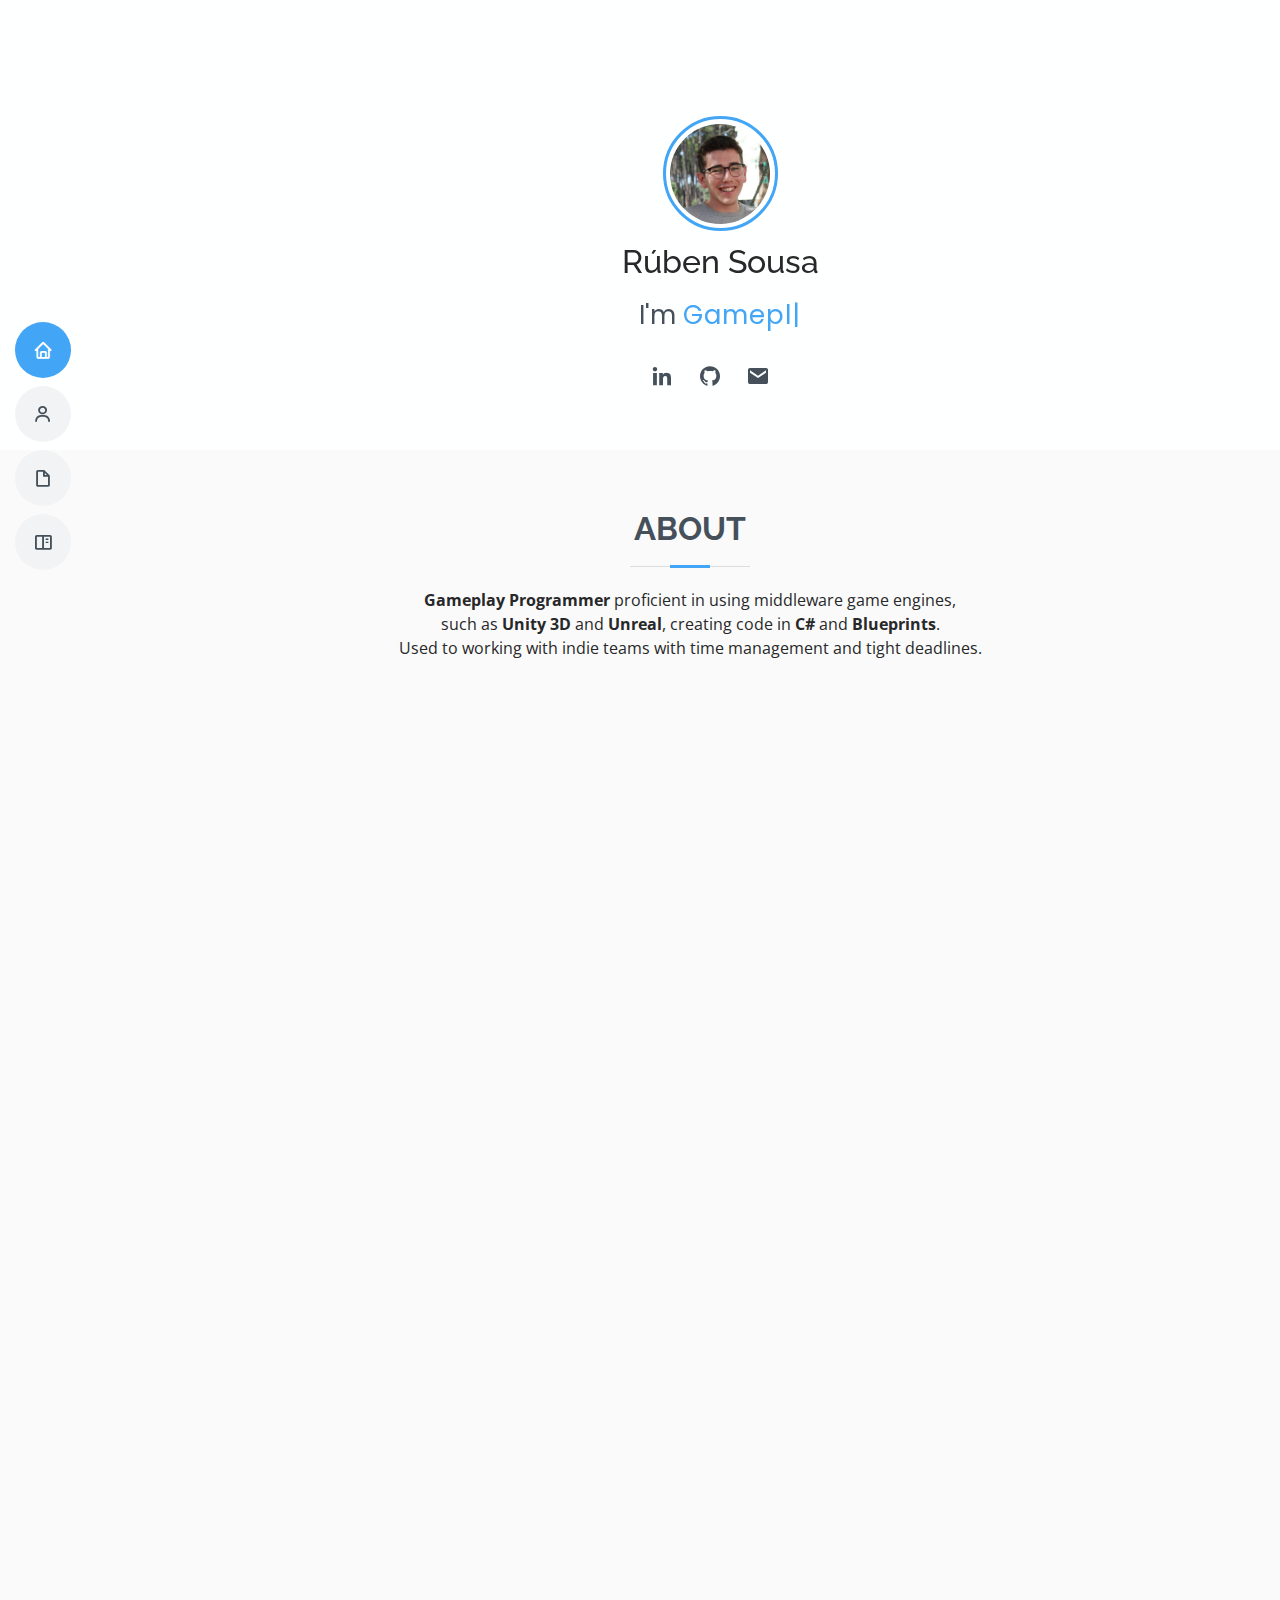
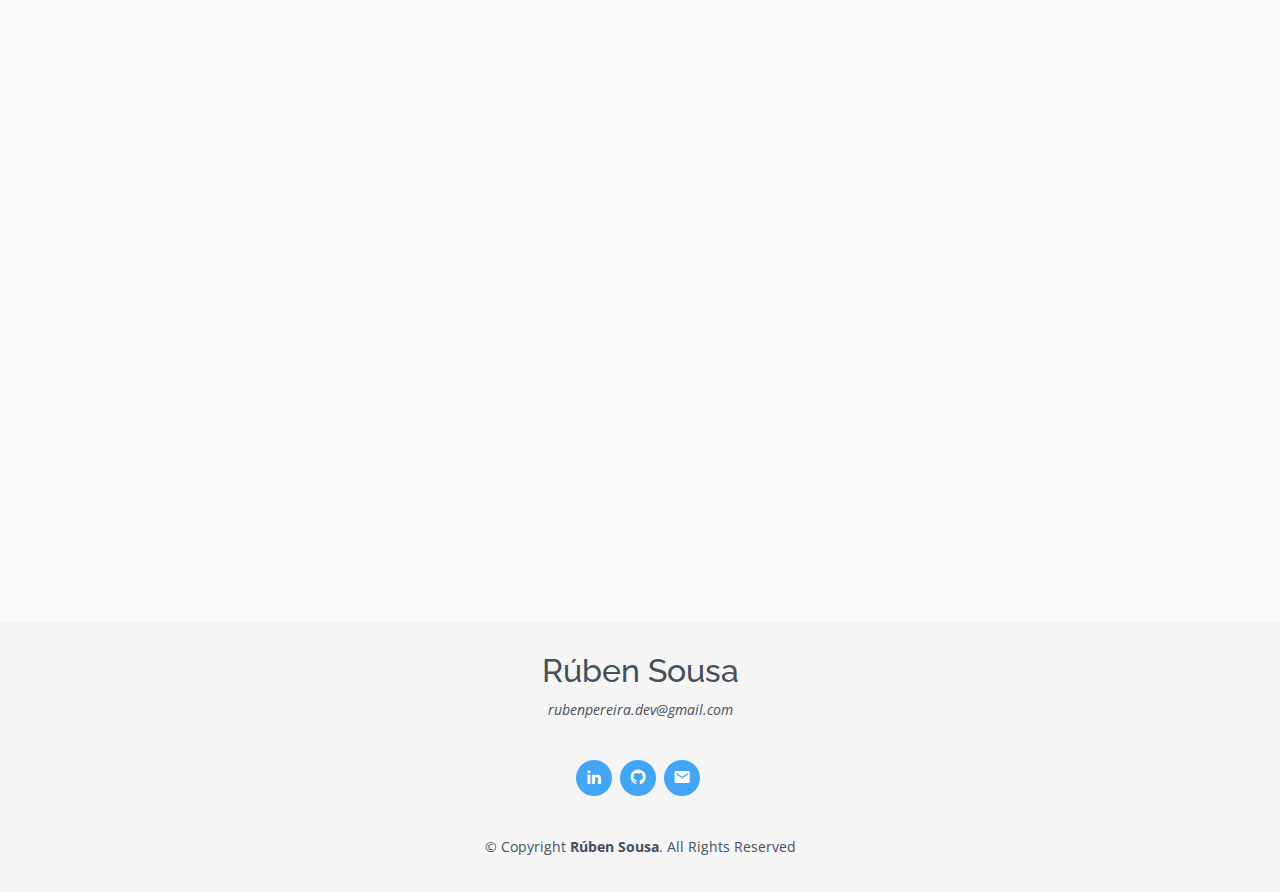
==== index.html @ 5eb26a64 "new website" ====
<!DOCTYPE html>
<html lang="en">

<head>
  <meta charset="utf-8">
  <meta content="width=device-width, initial-scale=1.0" name="viewport">

  <title>Rúben Sousa - Gameplay Developer</title>
  <meta content="" name="description">
  <meta content="" name="keywords">

  <!-- Favicons -->
        <link rel="shortcut icon" href="assets/img/favicon.png" type="image/x-icon">
  <link href="assets/img/apple-touch-icon.png" rel="apple-touch-icon">

  <!-- Google Fonts -->
  <link href="https://fonts.googleapis.com/css?family=Open+Sans:300,300i,400,400i,600,600i,700,700i|Raleway:300,300i,400,400i,500,500i,600,600i,700,700i|Poppins:300,300i,400,400i,500,500i,600,600i,700,700i" rel="stylesheet">

  <!-- Vendor CSS Files -->
  <link href="assets/vendor/aos/aos.css" rel="stylesheet">
  <link href="assets/vendor/bootstrap/css/bootstrap.min.css" rel="stylesheet">
  <link href="assets/vendor/bootstrap-icons/bootstrap-icons.css" rel="stylesheet">
  <link href="assets/vendor/boxicons/css/boxicons.min.css" rel="stylesheet">
  <link href="assets/vendor/glightbox/css/glightbox.min.css" rel="stylesheet">
  <link href="assets/vendor/swiper/swiper-bundle.min.css" rel="stylesheet">
  <link href=" https://cdnjs.cloudflare.com/ajax/libs/font-awesome/6.4.0/css/all.min.css" rel="stylesheet">

  <!-- Template Main CSS File -->
  <link href="assets/css/style.css" rel="stylesheet">
</head>

<body>

  <!-- ======= Mobile nav toggle button ======= -->
  <!-- <button type="button" class="mobile-nav-toggle d-xl-none"><i class="bi bi-list mobile-nav-toggle"></i></button> -->
  <i class="bi bi-list mobile-nav-toggle d-lg-none"></i>
  <!-- ======= Header ======= -->
  <header id="header" class="d-flex flex-column justify-content-center">
    <nav id="navbar" class="navbar nav-menu">
      <ul>
        <li><a href="#hero" class="nav-link scrollto active"><i class="bx bx-home"></i> <span>Home</span></a></li>
        <li><a href="#about" class="nav-link scrollto"><i class="bx bx-user"></i> <span>About</span></a></li>
        <li><a href="#resume" class="nav-link scrollto"><i class="bx bx-file-blank"></i> <span>Resume</span></a></li>
        <li><a href="#portfolio" class="nav-link scrollto"><i class="bx bx-book-content"></i><span>Portfolio</span></a></li>
      </ul>
    </nav><!-- .nav-menu -->

  </header><!-- End Header -->

  <!-- ======= Hero Section ======= flex-column  d-flex justify-content-center-->
  <section id="hero" class="d-flex justify-content-center">
    <div class="container" data-aos="zoom-in" data-aos-delay="100">
      <div class="profile ">
        <div class="profile__container">
          <div class="profile__data">
            <div class="profile__border">
              <div class="profile__perfil">
                <img src="assets/img/profile-img.png" alt="profile photo">
              </div>
            </div>
          </div>
        </div>
      </div>
      <div class="text-center">
        <h2>Rúben Sousa</h1>
        <p>I'm <span class="typed" data-typed-items="Gameplay Developer, Web Developer"></span></p>
        <div class="social-links">
          <a href="https://linkedin.com/in/ruben-sousa-dev" target="_blank" class="linkedin"><i class="bx bxl-linkedin"></i></a>
          <a href="https://github.com/rubensousa-dev" target="_blank" class="github"><i class="bx bxl-github"></i></a>
          <a href="mailto:rubenpereira.dev@gmail.com" target="_blank" class="mail"><i class="bx bxs-envelope"></i></a>
        </div>
      </div>   
    </div>
  </section>
  
  <!-- End Hero -->

<!--=============== HEADER ===============-->
  <main id="main">
    <!-- ======= About Section ======= -->
    <section id="about" class="about">
      <div class="container" data-aos="fade-up">
        <div class="section-title">
          <h2>About</h2>
          <p> <b>Gameplay Programmer</b> proficient in using middleware game engines,
           <br> such as <b>Unity 3D</b> and <b>Unreal</b>, creating code in <b>C#</b> and <b>Blueprints</b>.
         <br> Used to working with indie teams with time management and tight deadlines.</p>
        </div>
      </div>
    </section><!-- End About Section -->
    <!-- ======= Skills Section ======= -->
    <section id="skills" class="skills section-bg">
      <div class="container" data-aos="fade-up">
        <div class="row skills-content">
          <div class="section-title">
            <h2>Skills</h2>
          </div>
          <div class="col-lg-6">
            <h3 class="resume-title mb-3"> Game Development</h3>
            <div class="progress ">
              <div class=" d-flex text-center">
                <i class='bx bx-check-circle circleMark'> </i>
                <p class="skill">Unreal Engine</span>
              </div>
            </div>

            <div class="progress">
              <div class=" d-flex text-center">
                <i class='bx bx-check-circle circleMark'> </i>
                <span class="skill">C++</span>
              </div>
            </div>  

            <div class="progress">  
               <div class=" d-flex text-center">
                <i class='bx bx-check-circle circleMark'> </i>
                <span class="skill">Blueprints</span>
              </div>
            </div>  
         
            <div class="progress">
              <div class=" d-flex text-center">
                <i class='bx bx-check-circle circleMark'> </i>
                <span class="skill">Unity</span>
              </div>
            </div>
            <div class="progress">
              <div class=" d-flex text-center">
                <i class='bx bx-check-circle circleMark'> </i>
                <span class="skill">C#</span>
              </div>
            </div>
            <div class="progress">
              <div class=" d-flex text-center">
                <i class='bx bx-check-circle circleMark'> </i>
                <span class="skill">Photon Quantum</span>
              </div>
            </div>
          </div>
    
          <div class="col-lg-6">
            <h3 class="resume-title mt-2 mb-3"> Web Development</h3>

            <div class="progress">
              <div class=" d-flex text-center">
                <i class='bx bx-check-circle circleMark'> </i>
                <span class="skill">HTML 5</span>
              </div>
            </div>

            <div class="progress">
              <div class=" d-flex text-center">
                <i class='bx bx-check-circle circleMark'></i>
                <span class="skill">CSS 5</span>
              </div>
            </div>

            <div class="progress">
              <div class=" d-flex text-center">
                <i class='bx bx-check-circle circleMark'> </i>
                <span class="skill">Bootstrap</span>
              </div>
            </div>

            <div class="progress">
              <div class=" d-flex text-center">
                <i class='bx bx-check-circle circleMark'></i>
                <span class="skill">JavaScript</span>
              </div>
            </div>
          </div>
        </div>
      </div>
    </section>
    <!-- End Skills Section -->

    <!-- ======= Resume Section ======= -->
    <section id="resume" class="resume">
      <div class="container" data-aos="fade-up">
      <div class="section-title">
          <h2>Resume</h2>
      </div>
      <div class="row">
          <div class="col-lg-6">
              <h3 class="resume-title">Skills & Abilities</h3>
              <div class="resume-item pb-0">
                  <ul>
                      <li><em>Profecient using <b>C#</b> and <b>OOP</b> languages.</em></li>
                      <li><em>Comfortable working independently and in team setting.</em></li>
                      <li><em>Good communication skills.</em></li>
                      <li><em>2+ Years of experience working with video games.</em></li>
                  </ul>
              </div>
              <h3 class="resume-title">Experience</h3>
              <!-- ======= Redcatpig ======= -->
              <div class="resume-item">
                  <h4>Gameplay Developer Intern, Redcatpig Studio.</h4>
                  <h5>February 2023 - June 2023</h5>
                  <ul>
                      <li>Developed and contributed to <b>KEO</b>, a <b>multiplayer vehicle combat game</b>, focusing on Gameplay, UI programming and various complex systems.</li>
                      <li>Practical expertise in <b>ECS Quantum Engine & scripting API</b>, using <b> unsafe C# environments</b>, adept problem solver in diverse programming environments.</li>
                      <li>Recommended and consulted with clients on the most appropriate graphic design</li>
                      <li>Created 4+ design presentations and proposals a month for clients and account managers</li>
                  </ul>
              </div>
              <!-- ======= Butter Games ======= -->
              <div class="resume-item">
                  <h4>Gameplay Programmer, Butter Games Studios.</h4>
                  <h5>February 2021 - March 2023</h5>
                  <ul>
                      <li>Implementing diverse game mechanics, animations, and UI elements.</li>
                      <li>Developing character control systems to ensure smooth and responsive player interactions.</li>
                      <li>Participating in design discussions and offering valuable insights to enhance the overall player experience.</li>
                      <li>Providing support and assistance to fellow team members, fostering a collaborative and productive work environment.</li>
                  </ul>
              </div>
              <!-- ======= Auto M Caldas ======= -->
              <div class="resume-item">
                  <h4>Content Management, AutoMCaldas.</h4>
                  <h5>January 2018 - August 2020</h5>
                  <ul>
                      <li>Captured high-quality photographs of automotive subjects</li>
                      <li>Assumed responsibility for website maintenance and updates.</li>
                      <li>Managed and maintained advertisements.</li>
                      <li>Provided graphic design services for various projects.</li>
                  </ul>
              </div>
              <!-- ======= BitCliq ======= -->
              <div class="resume-item">
                  <h4>Front-End Developer & Web Designer Intern, BITCLIQ.</h4>
                  <h5>February 2023 - June 2023</h5>
                  <ul>
                      <li>Implemented front-end solutions using HTML, CSS, and JavaScript.</li>
                      <li>Created responsive and interactive web applications.</li>
                      <li>Ensured seamless navigation and optimal user experience.</li>
                      <li>Designed custom icons, enhancing visual elements of projects.</li>
                      <li>Created eye-catching flyers and mupis for effective marketing campaigns.</li>
                  </ul>
              </div>
          </div>
          <!--------------School------------------>
          <div class="col-lg-6">
              <h3 class="resume-title mt-3">Education</h3>
              <div class="resume-item">
                  <h4>Bachelor's degree in Games and Multimedia</h4>
                  <h5>2020 - 2023</h5>
                  <p><em>ESTG - Instituto Politécnico de Leiria - Leiria Portugal </em></p>
              </div>
              <div class="resume-item">
                  <h4>Tesp Design for Digital Media </h4>
                  <h5>2018 - 2020</h5>
                  <p><em>ESAD - Instituto Politécnico de Leiria - Leiria Portugal</em></p>
              </div>

           <!--------------Other Accomplishments------------------>
              <h3 class="resume-title mt-3">Other Accomplishments</h3>
              <div class="resume-item">
                <ul>
                  
                  <li class="mb-1">PlayStation&#174; Awards 2022 Winner- Best Art</li>
                  <li class="mb-1">PlayStation&#174; Awards 2022 Winner- Best Kids Game</li>
                  <li class="mb-1">2022 PlayStation&#174; Talents Award Finalist.</li>
                  <li class="mb-1">More than 15 articles written for the video games I have developed.</li>
                  <li class="mb-1">Featured on Itch.io’s and Indie DB’s front page.</li>
                  <li class="mb-1">Ambassador of the Voodoo Academy program.</li>
                  <li class="mb-1">Best school project developed in Arduino consisting in a vending machine adapted for people with visual impairment.</li>
              </ul>
              </div>
          </div>

          <!-- Afinar o botão -->
          <div class="col-12 d-flex justify-content-center align-items-center mt-5">
              <button type="button" class="btn btn-primary">
                <a download="" href="assets/pdf/RubenSousaCV.pdf"> 
                  <span class="text-white">Download CV</span>
                  <i class='bx bxs-download text-white'></i>
                </a>
              </button>
           </div>
      </div>
  </section><!-- End Resume Section -->

    <!-- ======= Portfolio Section ======= -->
    <section id="portfolio" class="portfolio section-bg">
      <div class="container" data-aos="fade-up">

        <div class="section-title">
          <h2>Portfolio</h2>
        </div>

        <div class="row">
          <div class="col-lg-12 d-flex justify-content-center" data-aos="fade-up" data-aos-delay="100">
            <ul id="portfolio-flters">
              <li data-filter="*" class="filter-active">All</li>
              <li data-filter=".filter-unreal">Unreal Engine</li>
              <li data-filter=".filter-unity">Unity</li>
              <li data-filter=".filter-quantum">Quantum</li>
              <li data-filter=".filter-godot">Godot</li>
            </ul>
          </div>
        </div>

        <div class="row portfolio-container" data-aos="fade-up" data-aos-delay="200">
          <!--Redcatpig-->
          <div class="col-lg-4 col-md-6 portfolio-item filter-unity filter-quantum">
            <div class="portfolio-wrap">
              <img src="assets/img/portfolio/KEO/KEO.jpg" class="img-fluid" alt="">
              <div class="portfolio-info">
                <h4>KEO</h4>
                <p>Redcatpig</p>
                <div class="portfolio-links">
                  <a href="https://store.steampowered.com/app/1424910/KEO/" target="_blank" title="KEO"><i class='bx bxl-steam'></i></a>
                  <a href="portfolio-details-KEO.html" class="portfolio-details-lightbox" data-glightbox="type: external" title="Portfolio Details KEO"><i class="bx bx-link"></i></a>
                </div>
              </div>
            </div>
          </div>
          <!--Receitas da Avo-->
          <div class="col-lg-4 col-md-6 portfolio-item filter-unreal">
            <div class="portfolio-wrap">
              <img src="assets/img/portfolio/GrandmasRecipes/Thumbnail.png" class="img-fluid" alt="">
              <div class="portfolio-info">
                <h4>Grandma´s Recipes</h4>
                <p>Butter Games Studios</p>
                <div class="portfolio-links">
                  <a href="https://butter-games-studio.itch.io/grandmas-recipe" target="_blank" title="GrandmasRecipes"><i class="fa-brands fa-itch-io"></i></i></a>
                  <a href="portfolio-details-Receitas.html" class="portfolio-details-lightbox" data-glightbox="type: external" title="Portfolio Details"><i class="bx bx-link"></i></a>
                </div>
              </div>
            </div>
          </div>

          <!-- c++ portal-->
          <div class="col-lg-4 col-md-6 portfolio-item filter-unreal">
            <div class="portfolio-wrap">
              <img src="assets/img/portfolio/Portal/Thumbnail.png" class="img-fluid" alt="">
              <div class="portfolio-info">
                <h4>Portal 2 - Portals</h4>
                <div class="portfolio-links">
                  <a href="https://github.com/rubensousa-dev/Portal-Mechanic" target="_blank" title="Portal"><i class='bx bxl-github'></i></a>
                  <a href="portfolio-details-Portal.html" class="portfolio-details-lightbox" data-glightbox="type: external" title="Portfolio Details Portal"><i class="bx bx-link"></i></a>
                </div>
              </div>
            </div>
          </div>
          
          <!--Mars Blitz-->
          <div class="col-lg-4 col-md-6 portfolio-item filter-unity">
            <div class="portfolio-wrap">
              <img src="assets/img/portfolio/MarsBlitz/Thumbnail.png" class="img-fluid " alt="">
              <div class="portfolio-info">
                <h4>Mars Blitz</h4>
                <p>Butter Games Studios</p>
                <div class="portfolio-links">
                  <a href="https://butter-games-studio.itch.io/mars-blitz" target="_blank" title="MarsBlitz"><i class="fa-brands fa-itch-io"></i></a>
                  <a href="https://github.com/rubensousa-dev/MarsBlitz" target="_blank" title="MarsBlitz"><i class='bx bxl-github'></i></a>
                  <a href="portfolio-details-Mars.html" class="portfolio-details-lightbox" data-glightbox="type: external" title="Portfolio Details Mars"><i class="bx bx-link"></i></a>
                </div>
              </div>
            </div>
          </div>
          
          <!--Rabbit-->
          <div class="col-lg-4 col-md-6 portfolio-item filter-godot">
            <div class="portfolio-wrap">
              <img src="assets/img/portfolio/TheAdventureOfArthur/Shooting.gif" class="img-fluid" alt="">
              <div class="portfolio-info">
                <h4>The Adventure of Artur</h4>
                <div class="portfolio-links">
                  <a href="https://github.com/rubensousa-dev/TheAdventureofArtur" target="_blank" title="Rabbit"><i class='bx bxl-github'></i></a>
                  <a href="portfolio-details-Godot.html" class="portfolio-details-lightbox" data-glightbox="type: external" title="Portfolio Details Rabbit"><i class="bx bx-link"></i></a>
                </div>
              </div>
            </div>
          </div>

        </div>

      </div>
    </section><!-- End Portfolio Section -->
  </main><!-- End #main -->

  <!-- ======= Footer ======= -->
  <footer id="footer">
    <div class="container">
      <h2>Rúben Sousa</h2>
      <p>rubenpereira.dev@gmail.com</p>
      <div class="social-links">
        <a href="https://linkedin.com/in/ruben-sousa-dev" target="_blank" class="linkedin"><i class="bx bxl-linkedin"></i></a>
        <a href="https://github.com/rubensousa-dev" target="_blank"  class="github"><i class="bx bxl-github"></i></a>
        <a href="mailto:rubenpereira.dev@gmail.com" target="_blank" class="mail"><i class="bx bxs-envelope"></i></a>
      </div>
      <div class="copyright">
        &copy; Copyright <strong><span>Rúben Sousa</span></strong>. All Rights Reserved
      </div>
    </div>
  </footer><!-- End Footer -->

  <div id="preloader"></div>
  <a href="#" class="back-to-top d-flex align-items-center justify-content-center"><i class="bi bi-arrow-up-short"></i></a>

  <!-- Vendor JS Files -->
  <script src="assets/vendor/purecounter/purecounter_vanilla.js"></script>
  <script src="assets/vendor/aos/aos.js"></script>
  <script src="assets/vendor/bootstrap/js/bootstrap.bundle.min.js"></script>
  <script src="assets/vendor/glightbox/js/glightbox.min.js"></script>
  <script src="assets/vendor/isotope-layout/isotope.pkgd.min.js"></script>
  <script src="assets/vendor/swiper/swiper-bundle.min.js"></script>
  <script src="assets/vendor/typed.js/typed.umd.js"></script>
  <script src="assets/vendor/waypoints/noframework.waypoints.js"></script>


  <!-- Template Main JS File -->
  <script src="assets/js/main.js"></script>

</body>

</html>
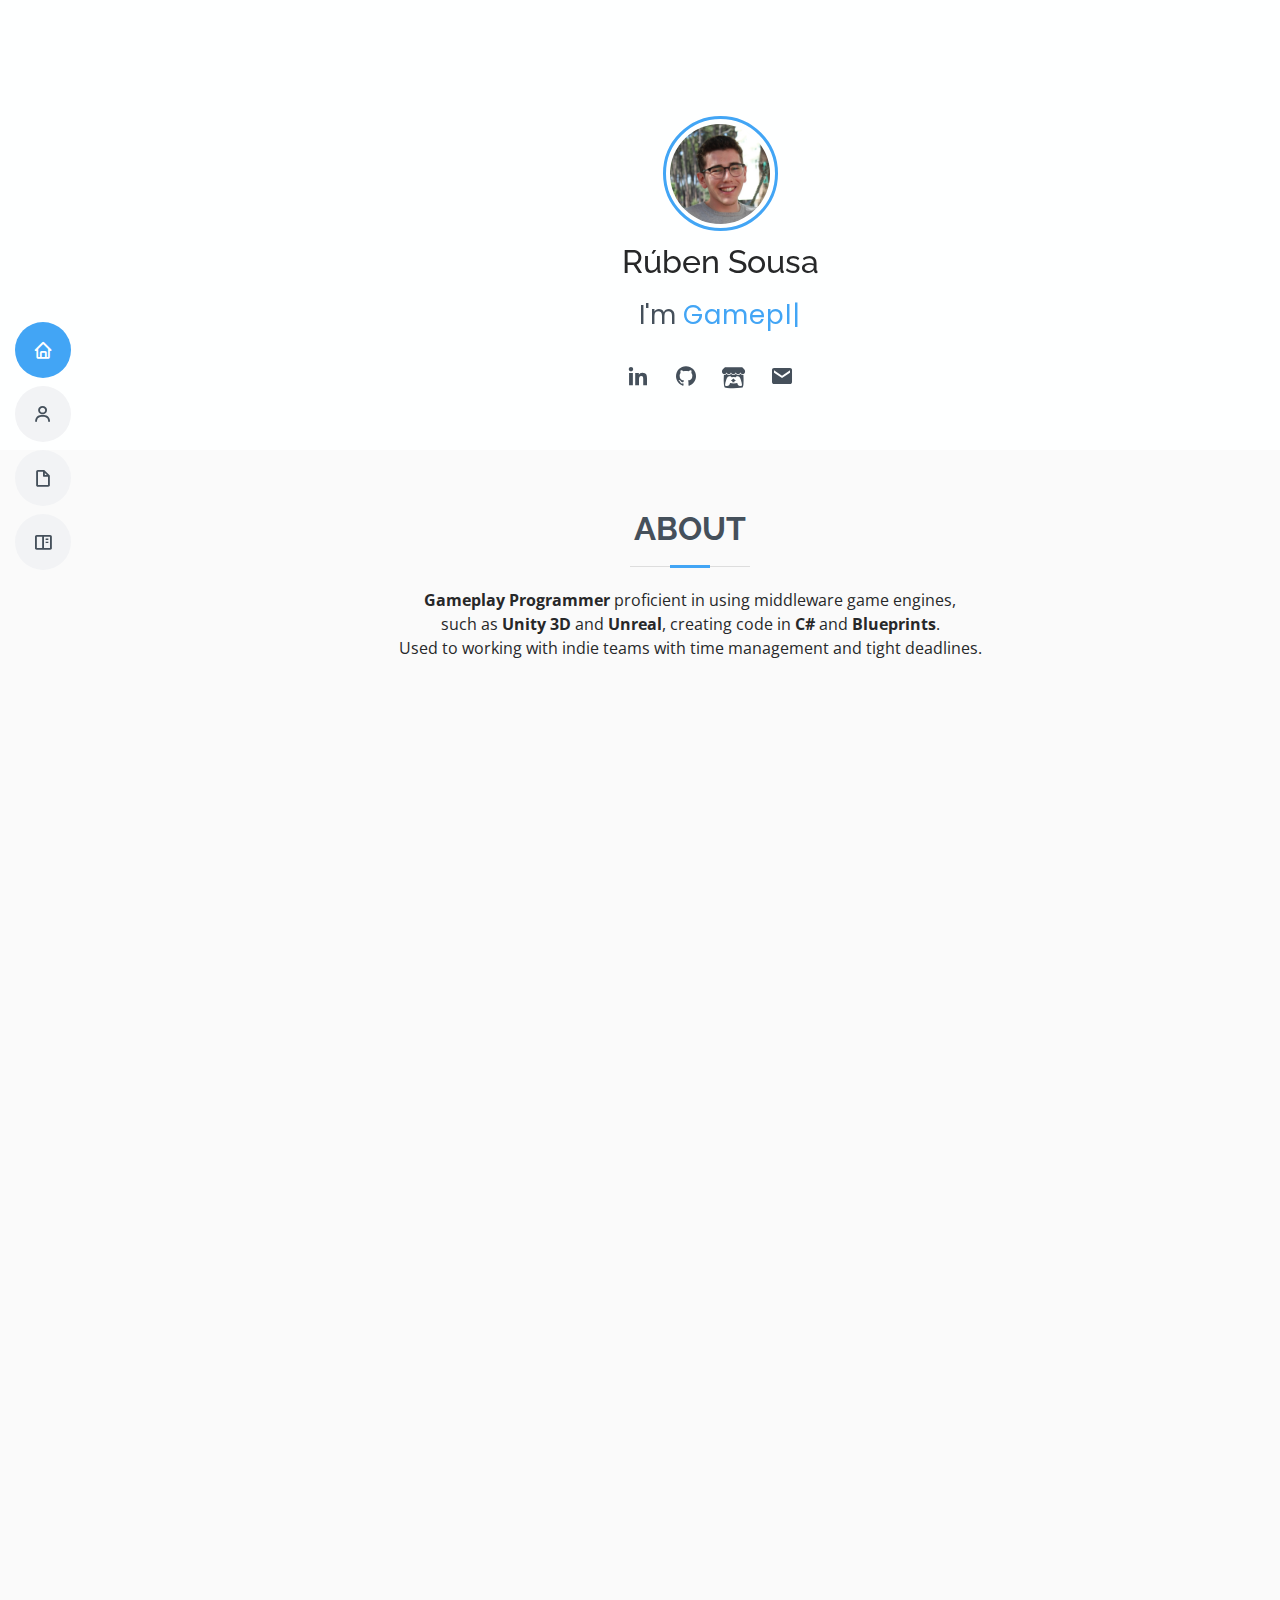
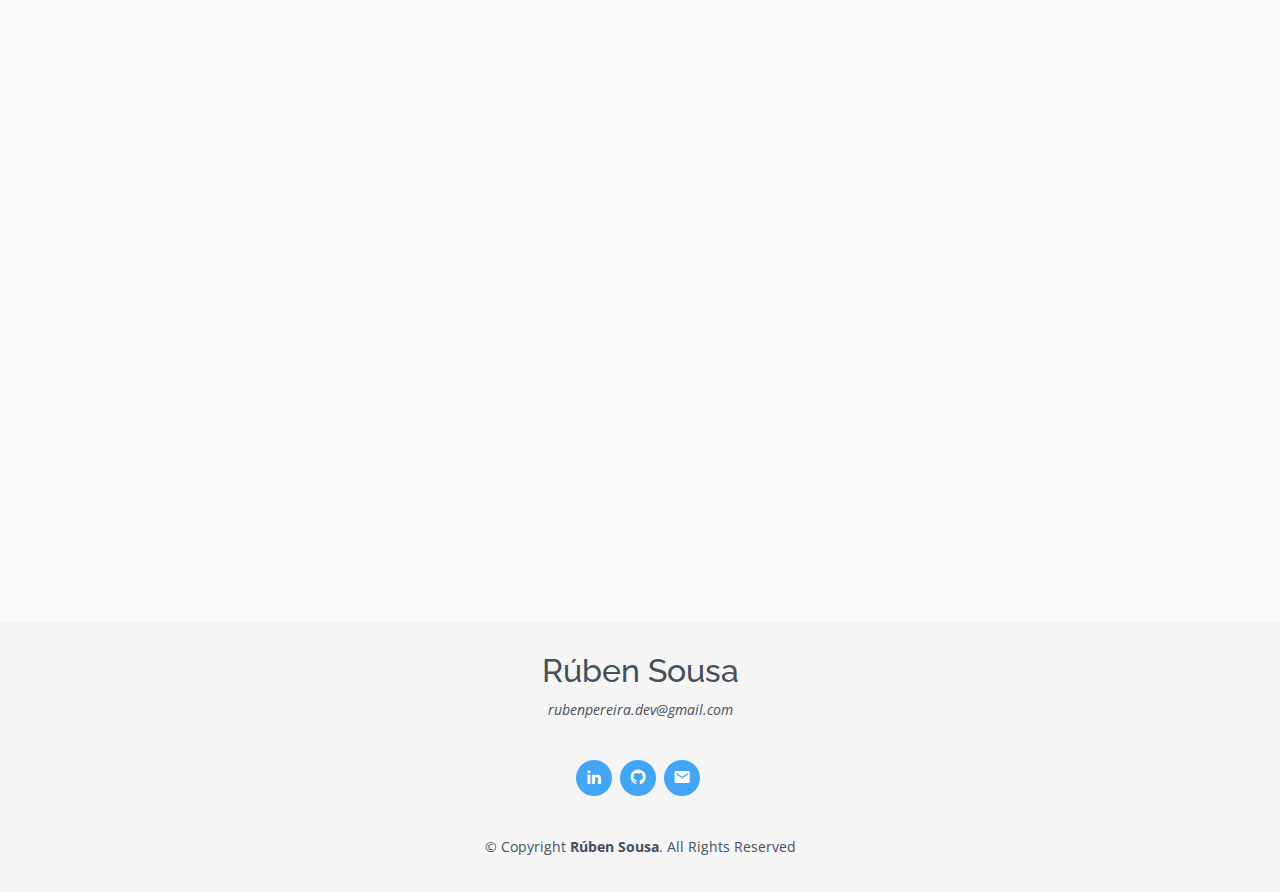
==== commit 8093fa8b: "bold text" ====
--- a/index.html
+++ b/index.html
@@ -8,6 +8,9 @@
   <title>Rúben Sousa - Gameplay Developer</title>
   <meta content="" name="description">
   <meta content="" name="keywords">
+  <meta http-equiv='cache-control' content='no-cache'> 
+  <meta http-equiv='expires' content='0'> 
+  <meta http-equiv='pragma' content='no-cache'>
 
   <!-- Favicons -->
         <link rel="shortcut icon" href="assets/img/favicon.png" type="image/x-icon">
@@ -67,6 +70,7 @@
         <div class="social-links">
           <a href="https://linkedin.com/in/ruben-sousa-dev" target="_blank" class="linkedin"><i class="bx bxl-linkedin"></i></a>
           <a href="https://github.com/rubensousa-dev" target="_blank" class="github"><i class="bx bxl-github"></i></a>
+          <a href="https://ruben-sousa.itch.io/" target="_blank" title="itchio"><i class="fa-brands fa-itch-io"></i></a>
           <a href="mailto:rubenpereira.dev@gmail.com" target="_blank" class="mail"><i class="bx bxs-envelope"></i></a>
         </div>
       </div>   
@@ -208,7 +212,7 @@
                   <h4>Gameplay Programmer, Butter Games Studios.</h4>
                   <h5>February 2021 - March 2023</h5>
                   <ul>
-                      <li>Implementing diverse game mechanics, animations, and UI elements.</li>
+                      <li>Implementing <b>diverse game mechanics, animations, and UI elements</b>.</li>
                       <li>Developing character control systems to ensure smooth and responsive player interactions.</li>
                       <li>Participating in design discussions and offering valuable insights to enhance the overall player experience.</li>
                       <li>Providing support and assistance to fellow team members, fostering a collaborative and productive work environment.</li>
@@ -257,9 +261,9 @@
               <div class="resume-item">
                 <ul>
                   
-                  <li class="mb-1">PlayStation&#174; Awards 2022 Winner- Best Art</li>
-                  <li class="mb-1">PlayStation&#174; Awards 2022 Winner- Best Kids Game</li>
-                  <li class="mb-1">2022 PlayStation&#174; Talents Award Finalist.</li>
+                  <li class="mb-1"><b>PlayStation&#174; Awards 2022 Winner- Best Art.</b></li>
+                  <li class="mb-1"><b>PlayStation&#174; Awards 2022 Winner- Best Kids Game.</b></li>
+                  <li class="mb-1"><b>2022 PlayStation&#174; Talents Award Finalist.</b></li>
                   <li class="mb-1">More than 15 articles written for the video games I have developed.</li>
                   <li class="mb-1">Featured on Itch.io’s and Indie DB’s front page.</li>
                   <li class="mb-1">Ambassador of the Voodoo Academy program.</li>
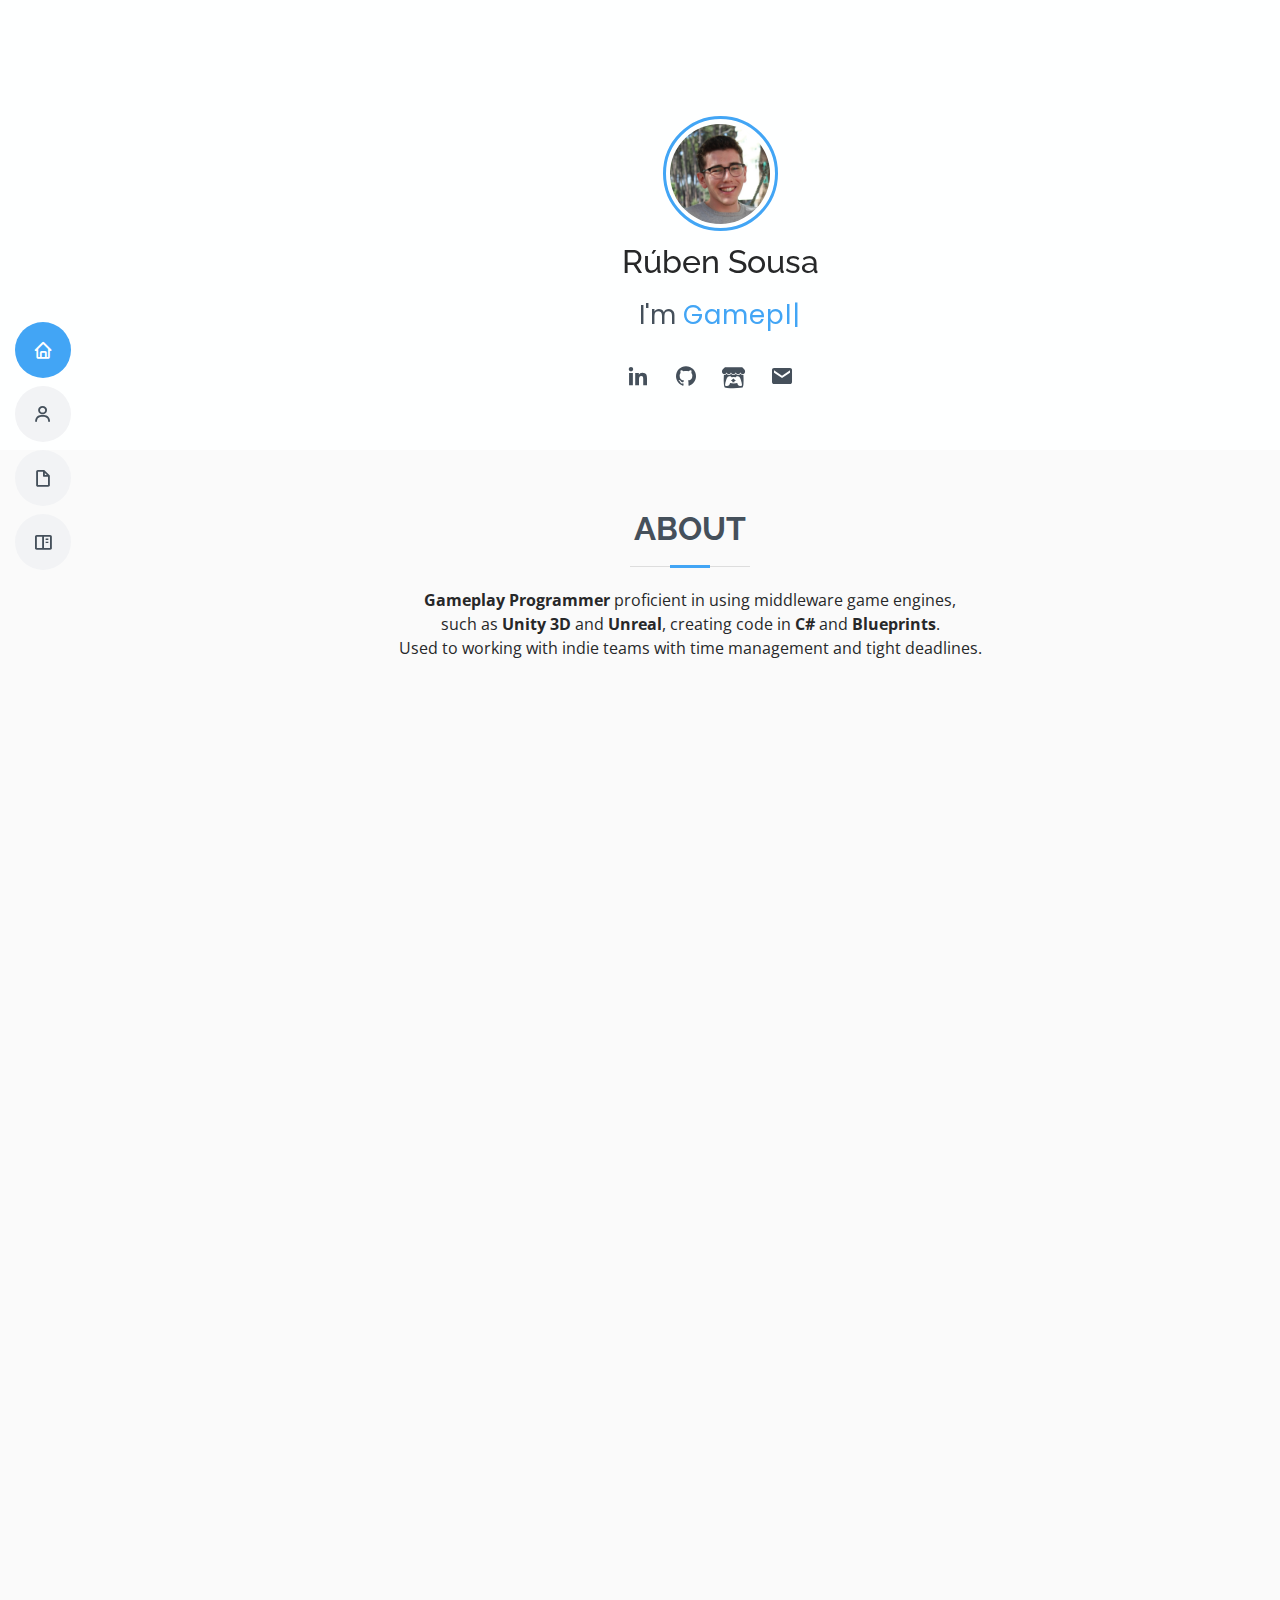
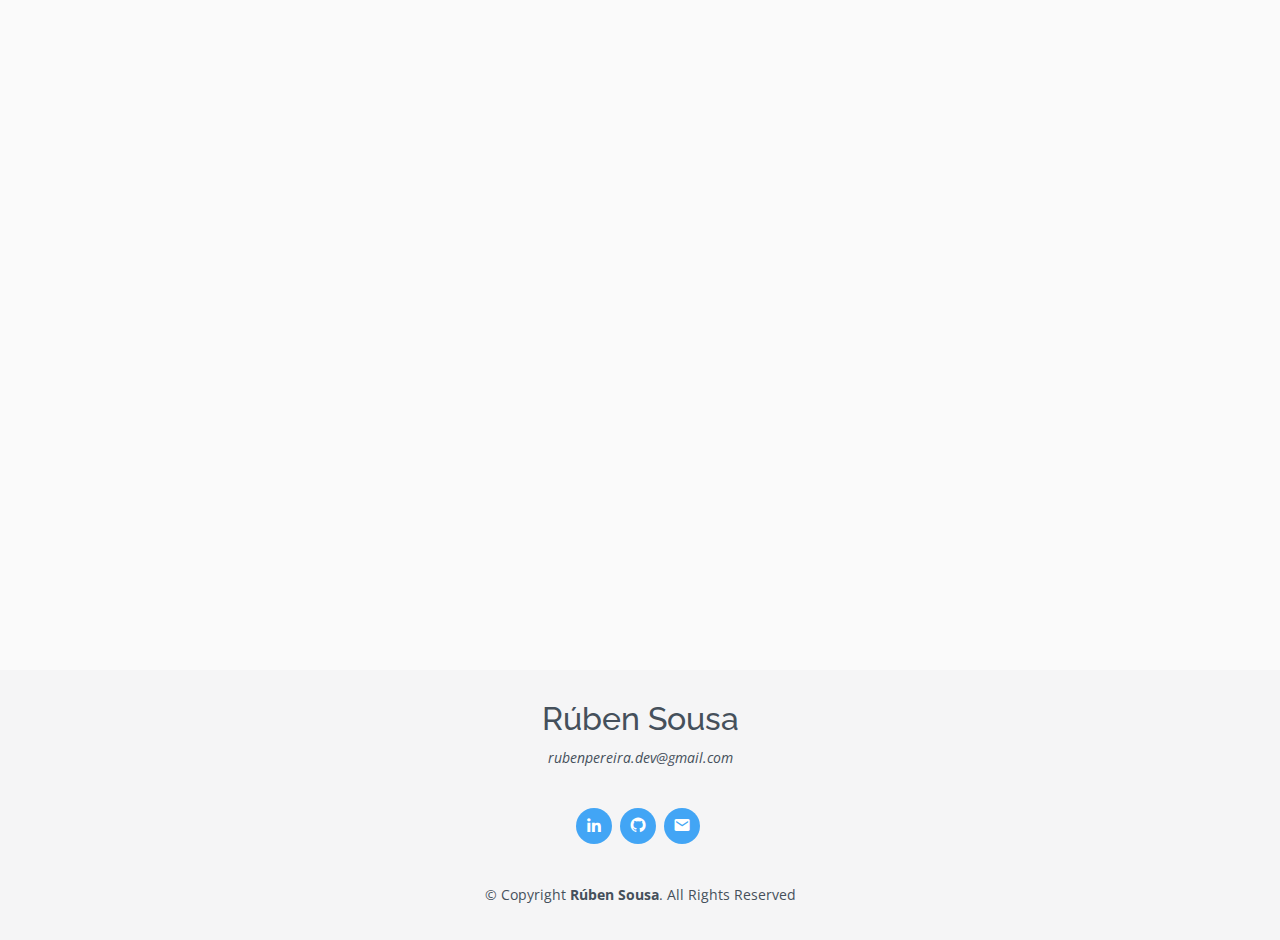
==== commit 64453e8d: "add more text" ====
--- a/index.html
+++ b/index.html
@@ -203,8 +203,8 @@
                   <ul>
                       <li>Developed and contributed to <b>KEO</b>, a <b>multiplayer vehicle combat game</b>, focusing on Gameplay, UI programming and various complex systems.</li>
                       <li>Practical expertise in <b>ECS Quantum Engine & scripting API</b>, using <b> unsafe C# environments</b>, adept problem solver in diverse programming environments.</li>
-                      <li>Recommended and consulted with clients on the most appropriate graphic design</li>
-                      <li>Created 4+ design presentations and proposals a month for clients and account managers</li>
+                      <li>Collaborated closely with a team of experienced programmers, artists, and game designers, actively participating in daily discussions.</li>
+                      <li>Supported the team in various tasks, including bug fixing, and playtesting, while gaining hands-on experience in different aspects of game development.</li>
                   </ul>
               </div>
               <!-- ======= Butter Games ======= -->
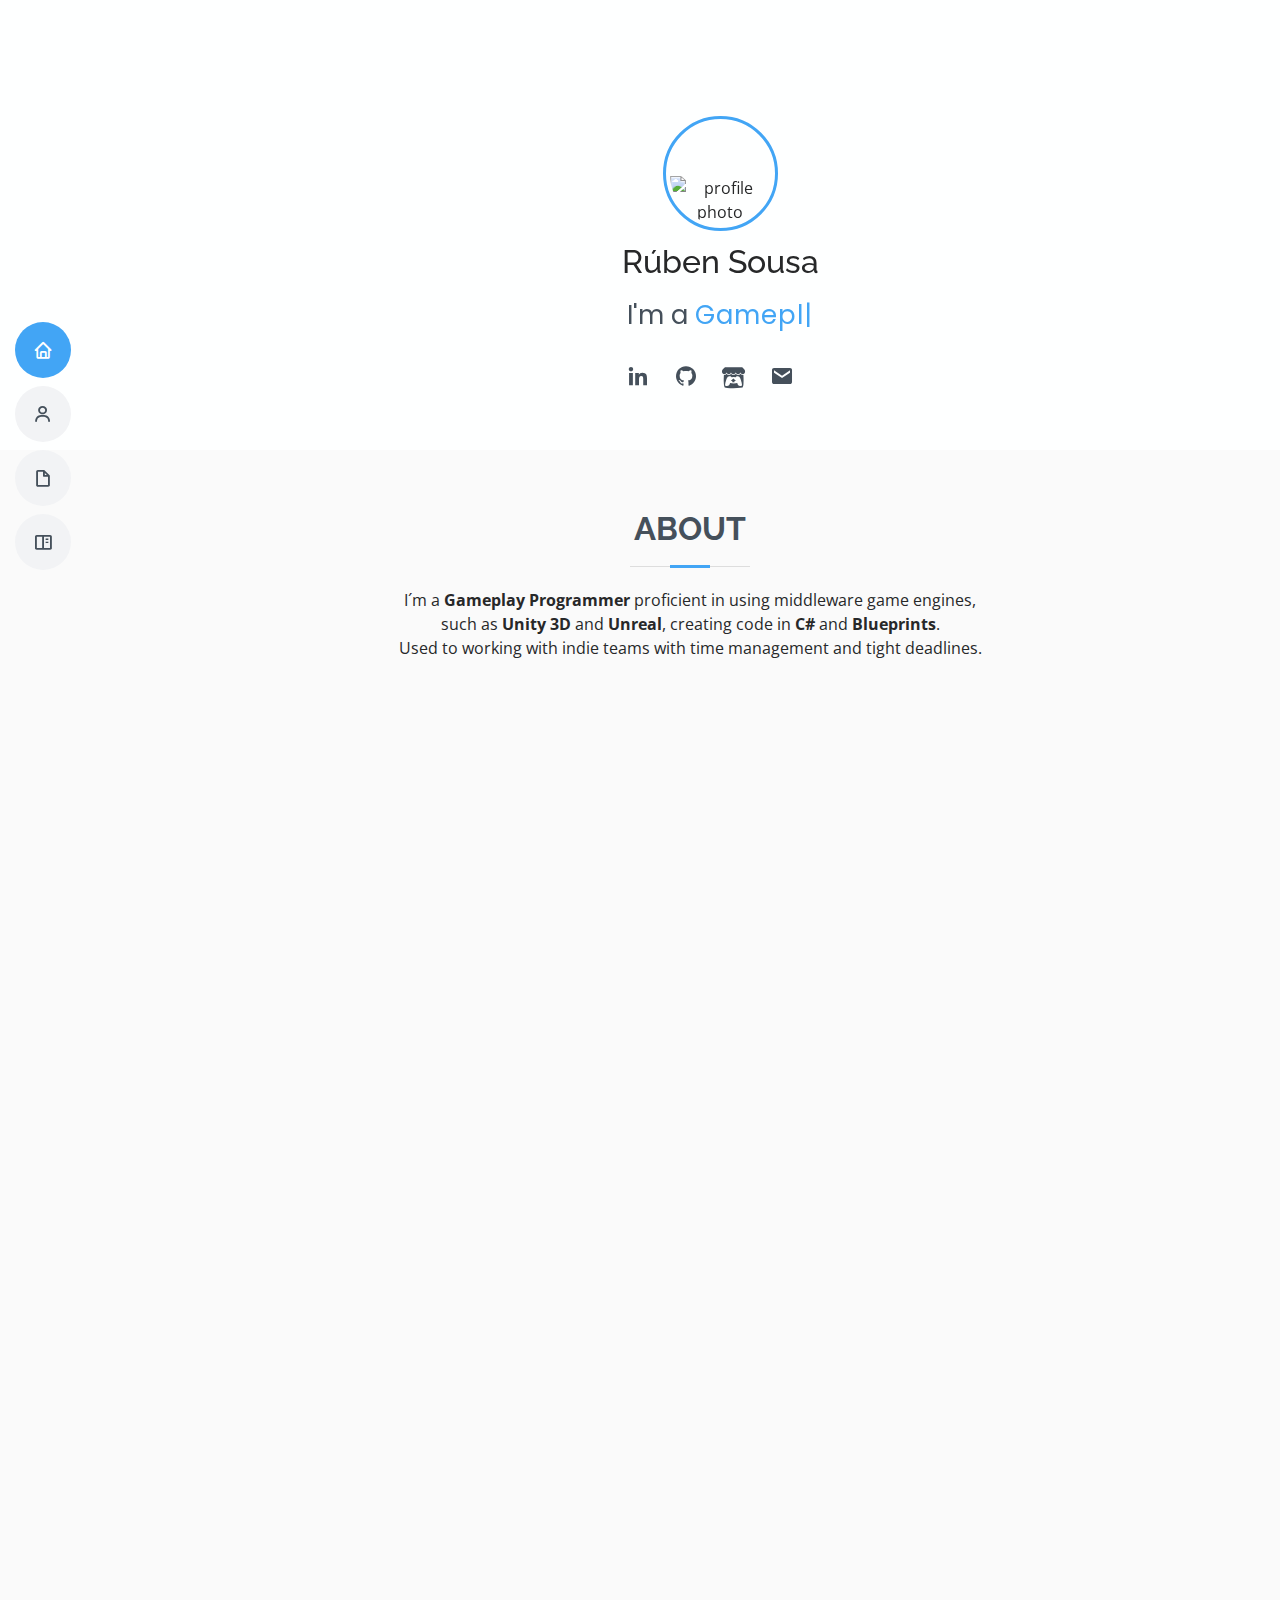
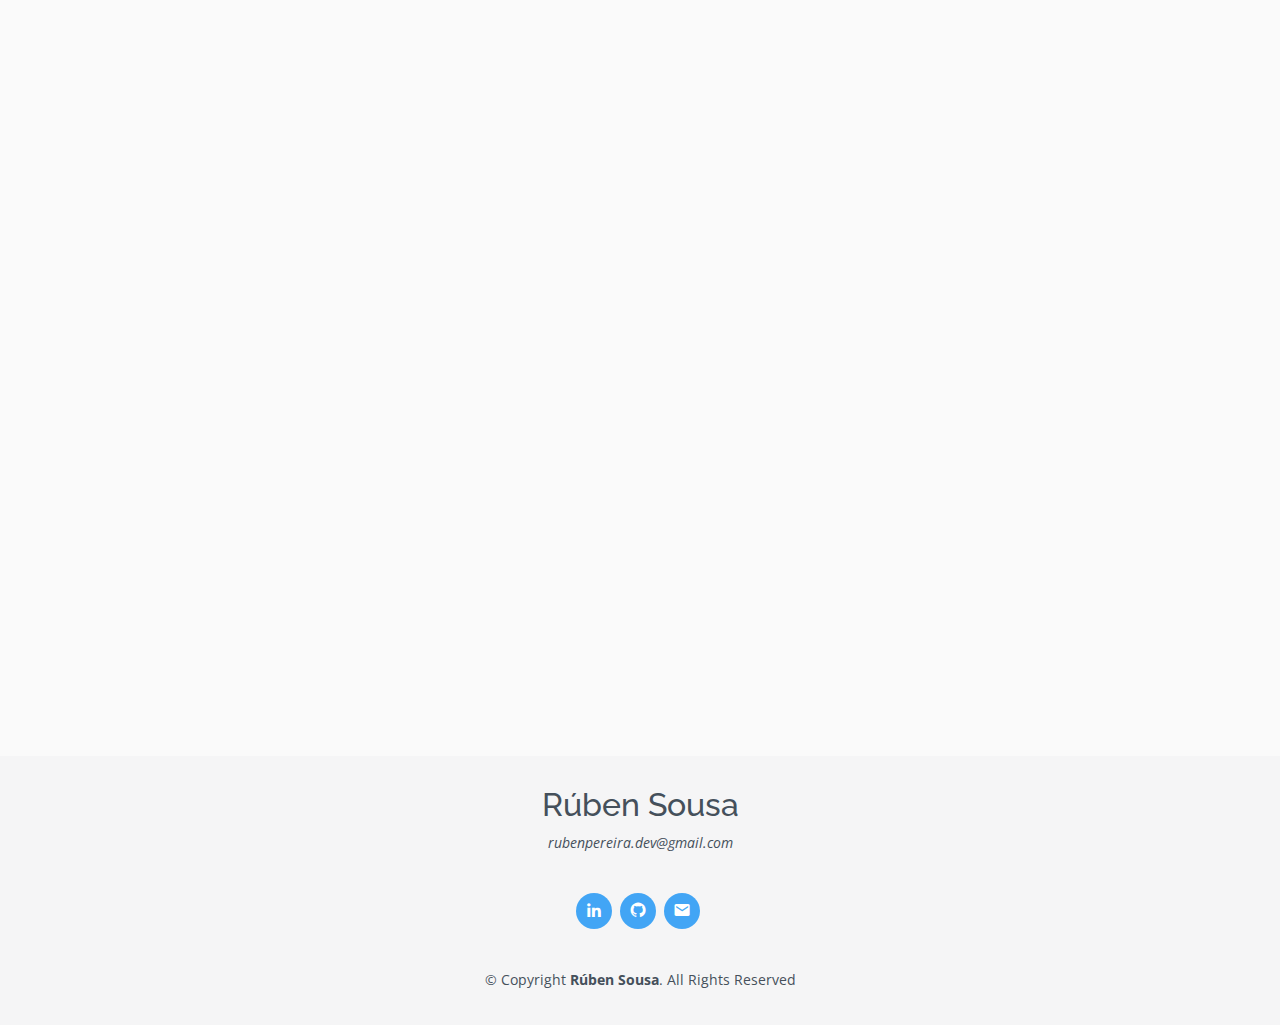
==== commit 8ebad511: "Update cv" ====
--- a/index.html
+++ b/index.html
@@ -13,8 +13,23 @@
   <meta http-equiv='pragma' content='no-cache'>
 
   <!-- Favicons -->
-        <link rel="shortcut icon" href="assets/img/favicon.png" type="image/x-icon">
+  <link rel="shortcut icon" href="assets/img/favicon.png" type="image/x-icon">
   <link href="assets/img/apple-touch-icon.png" rel="apple-touch-icon">
+
+  <link rel="apple-touch-icon" sizes="180x180" href="assets/img/FavIcon/favicon.ico">
+  <link rel="icon" type="image/png" sizes="32x32" href="assets/img/FavIcon/favicon-32x32.png">
+  <link rel="icon" type="image/png" sizes="16x16" href="assets/img/FavIcon/favicon-16x16.png">
+  <link rel="manifest" href="assets/img/FavIcon/site.webmanifest">
+  <link rel="mask-icon" href="assets/img/FavIcon/safari-pinned-tab.svg" color="#5bbad5">
+  <meta name="msapplication-TileColor" content="#da532c">
+  <meta name="theme-color" content="#ffffff">
+
+
+
+
+
+
+
 
   <!-- Google Fonts -->
   <link href="https://fonts.googleapis.com/css?family=Open+Sans:300,300i,400,400i,600,600i,700,700i|Raleway:300,300i,400,400i,500,500i,600,600i,700,700i|Poppins:300,300i,400,400i,500,500i,600,600i,700,700i" rel="stylesheet">
@@ -58,7 +73,7 @@
           <div class="profile__data">
             <div class="profile__border">
               <div class="profile__perfil">
-                <img src="assets/img/profile-img.png" alt="profile photo">
+                <img src="assets/img/profile-img.jpg" alt="profile photo">
               </div>
             </div>
           </div>
@@ -66,7 +81,7 @@
       </div>
       <div class="text-center">
         <h2>Rúben Sousa</h1>
-        <p>I'm <span class="typed" data-typed-items="Gameplay Developer, Web Developer"></span></p>
+        <p>I'm a <span class="typed" data-typed-items="Gameplay Developer, Web Developer"></span></p>
         <div class="social-links">
           <a href="https://linkedin.com/in/ruben-sousa-dev" target="_blank" class="linkedin"><i class="bx bxl-linkedin"></i></a>
           <a href="https://github.com/rubensousa-dev" target="_blank" class="github"><i class="bx bxl-github"></i></a>
@@ -86,7 +101,7 @@
       <div class="container" data-aos="fade-up">
         <div class="section-title">
           <h2>About</h2>
-          <p> <b>Gameplay Programmer</b> proficient in using middleware game engines,
+          <p> I´m a <b>Gameplay Programmer</b> proficient in using middleware game engines,
            <br> such as <b>Unity 3D</b> and <b>Unreal</b>, creating code in <b>C#</b> and <b>Blueprints</b>.
          <br> Used to working with indie teams with time management and tight deadlines.</p>
         </div>
@@ -155,7 +170,7 @@
             <div class="progress">
               <div class=" d-flex text-center">
                 <i class='bx bx-check-circle circleMark'></i>
-                <span class="skill">CSS 5</span>
+                <span class="skill">CSS</span>
               </div>
             </div>
 
@@ -198,15 +213,27 @@
               <h3 class="resume-title">Experience</h3>
               <!-- ======= Redcatpig ======= -->
               <div class="resume-item">
-                  <h4>Gameplay Developer Intern, Redcatpig Studio.</h4>
-                  <h5>February 2023 - June 2023</h5>
+                  <h4>Gameplay Developer, Kool Games.</h4>
+                  <h5>September 2023 - August 2024</h5>
+                  <!--
                   <ul>
                       <li>Developed and contributed to <b>KEO</b>, a <b>multiplayer vehicle combat game</b>, focusing on Gameplay, UI programming and various complex systems.</li>
                       <li>Practical expertise in <b>ECS Quantum Engine & scripting API</b>, using <b> unsafe C# environments</b>, adept problem solver in diverse programming environments.</li>
                       <li>Collaborated closely with a team of experienced programmers, artists, and game designers, actively participating in daily discussions.</li>
                       <li>Supported the team in various tasks, including bug fixing, and playtesting, while gaining hands-on experience in different aspects of game development.</li>
-                  </ul>
-              </div>
+                  </ul>-->
+              </div>
+              <!-- ======= Redcatpig ======= -->
+              <div class="resume-item">
+                <h4>Gameplay Developer Intern, Redcatpig.</h4>
+                <h5>February 2023 - June 2023</h5>
+                <ul>
+                    <li>Developed and contributed to <b>KEO</b>, a <b>multiplayer vehicle combat game</b>, focusing on Gameplay, UI programming and various complex systems.</li>
+                    <li>Practical expertise in <b>ECS Quantum Engine & scripting API</b>, using <b> unsafe C# environments</b>, adept problem solver in diverse programming environments.</li>
+                    <li>Collaborated closely with a team of experienced programmers, artists, and game designers, actively participating in daily discussions.</li>
+                    <li>Supported the team in various tasks, including bug fixing, and playtesting, while gaining hands-on experience in different aspects of game development.</li>
+                </ul>
+            </div>
               <!-- ======= Butter Games ======= -->
               <div class="resume-item">
                   <h4>Gameplay Programmer, Butter Games Studios.</h4>
@@ -218,7 +245,18 @@
                       <li>Providing support and assistance to fellow team members, fostering a collaborative and productive work environment.</li>
                   </ul>
               </div>
-              <!-- ======= Auto M Caldas ======= -->
+              <!-- ======= BitCliq ======= -->
+              <div class="resume-item">
+                  <h4>Front-End Developer & Web Designer Intern, BITCLIQ.</h4>
+                  <h5>February 2020 - June 2020</h5>
+                  <ul>
+                      <li>Implemented front-end solutions using HTML, CSS, and JavaScript.</li>
+                      <li>Created responsive and interactive web applications.</li>
+                      <li>Ensured seamless navigation and optimal user experience.</li>
+                      <li>Designed custom icons, enhancing visual elements of projects.</li>
+                      <li>Created eye-catching flyers and mupis for effective marketing campaigns.</li>
+                  </ul>
+              </div> <!-- ======= Auto M Caldas ======= -->
               <div class="resume-item">
                   <h4>Content Management, AutoMCaldas.</h4>
                   <h5>January 2018 - August 2020</h5>
@@ -229,18 +267,6 @@
                       <li>Provided graphic design services for various projects.</li>
                   </ul>
               </div>
-              <!-- ======= BitCliq ======= -->
-              <div class="resume-item">
-                  <h4>Front-End Developer & Web Designer Intern, BITCLIQ.</h4>
-                  <h5>February 2023 - June 2023</h5>
-                  <ul>
-                      <li>Implemented front-end solutions using HTML, CSS, and JavaScript.</li>
-                      <li>Created responsive and interactive web applications.</li>
-                      <li>Ensured seamless navigation and optimal user experience.</li>
-                      <li>Designed custom icons, enhancing visual elements of projects.</li>
-                      <li>Created eye-catching flyers and mupis for effective marketing campaigns.</li>
-                  </ul>
-              </div>
           </div>
           <!--------------School------------------>
           <div class="col-lg-6">
@@ -249,13 +275,14 @@
                   <h4>Bachelor's degree in Games and Multimedia</h4>
                   <h5>2020 - 2023</h5>
                   <p><em>ESTG - Instituto Politécnico de Leiria - Leiria Portugal </em></p>
+                  <p><strong>Final Grade</strong>: 16</p>
               </div>
               <div class="resume-item">
                   <h4>Tesp Design for Digital Media </h4>
                   <h5>2018 - 2020</h5>
                   <p><em>ESAD - Instituto Politécnico de Leiria - Leiria Portugal</em></p>
-              </div>
-
+                  <p><strong>Final Grade</strong>: 17</p>
+              </div>
            <!--------------Other Accomplishments------------------>
               <h3 class="resume-title mt-3">Other Accomplishments</h3>
               <div class="resume-item">
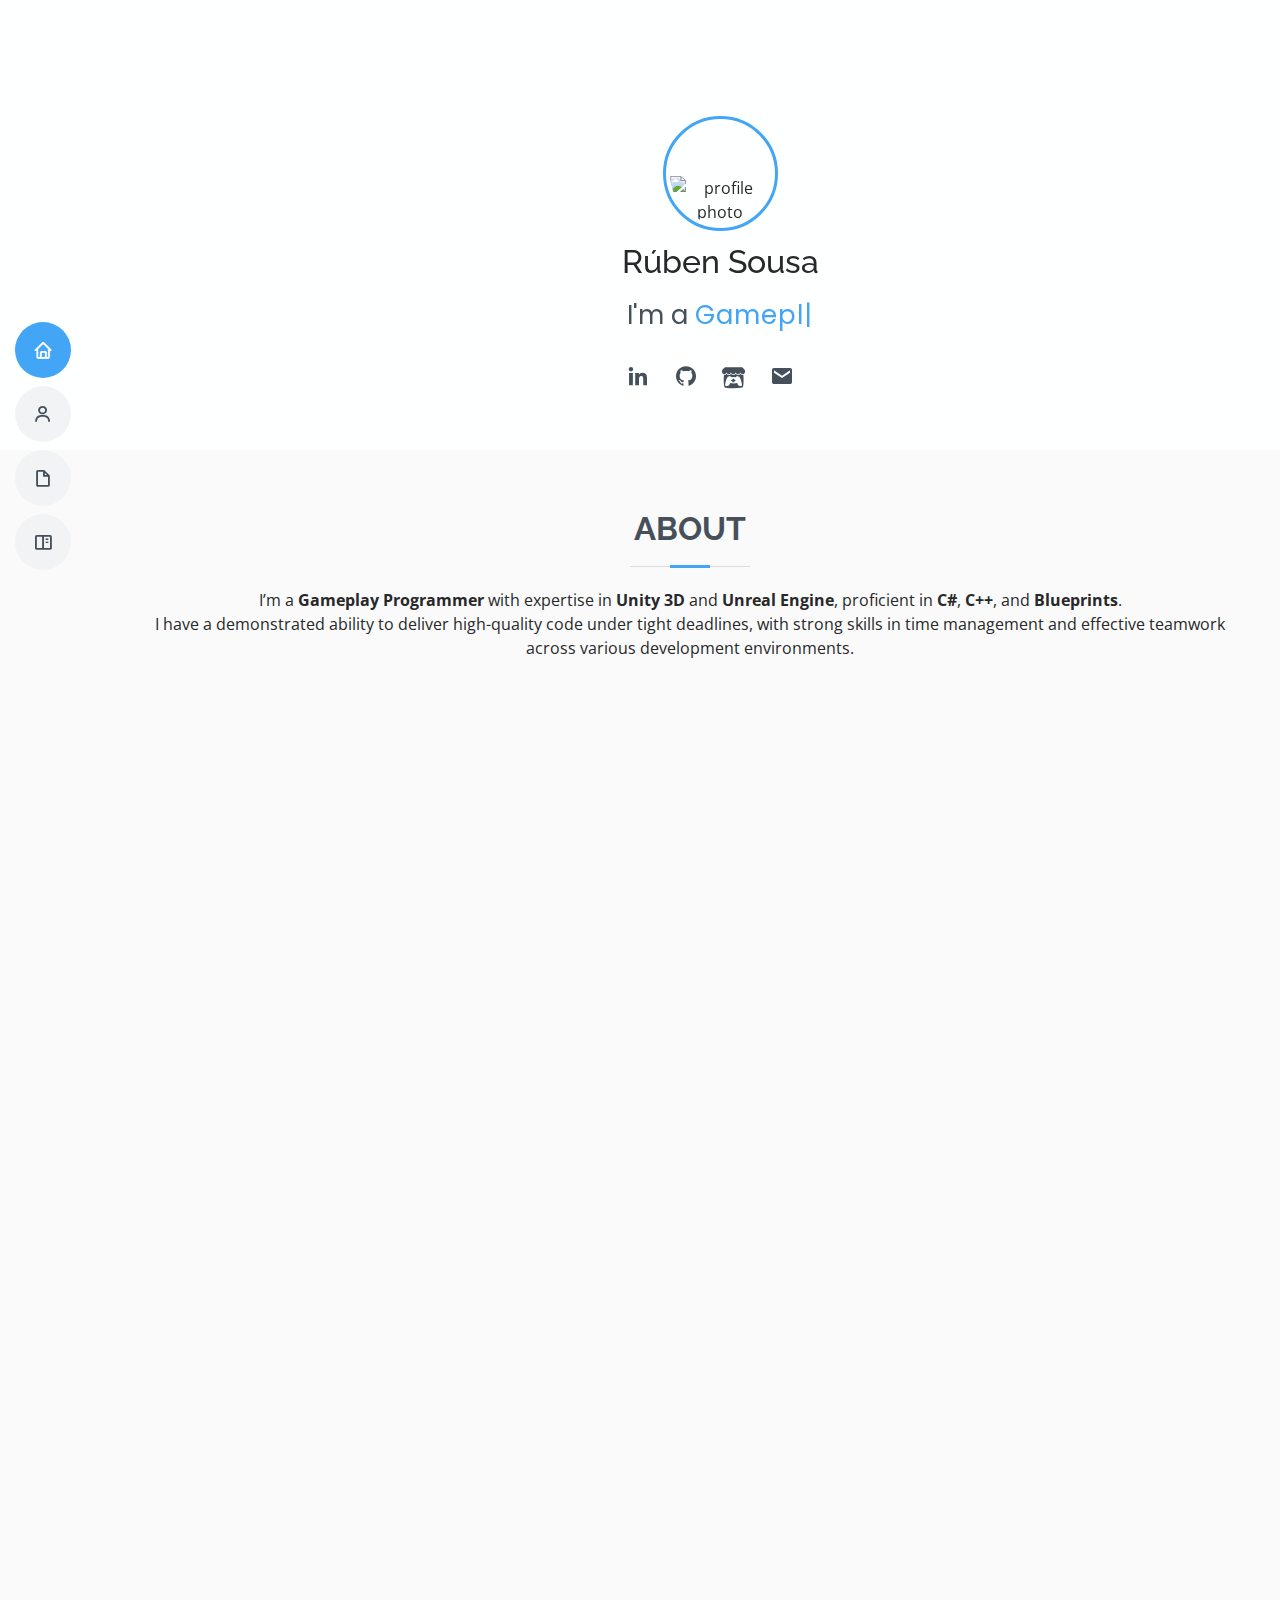
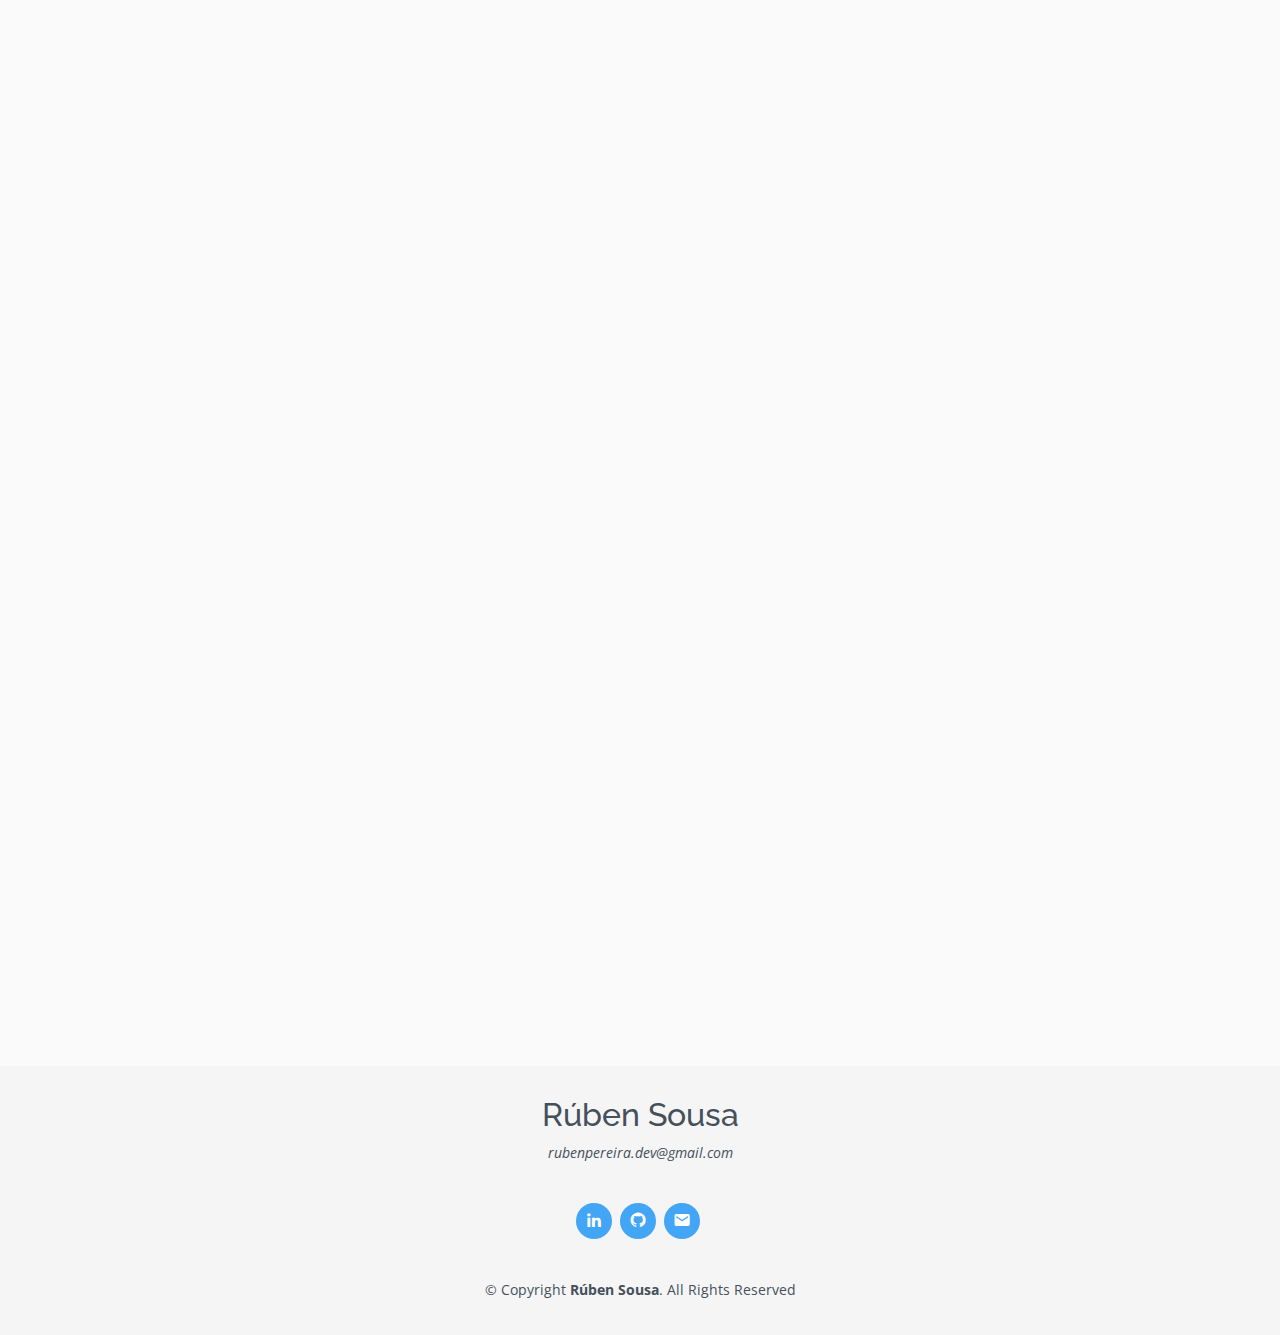
==== commit 60b49340: "more updates" ====
--- a/index.html
+++ b/index.html
@@ -101,9 +101,11 @@
       <div class="container" data-aos="fade-up">
         <div class="section-title">
           <h2>About</h2>
-          <p> I´m a <b>Gameplay Programmer</b> proficient in using middleware game engines,
-           <br> such as <b>Unity 3D</b> and <b>Unreal</b>, creating code in <b>C#</b> and <b>Blueprints</b>.
-         <br> Used to working with indie teams with time management and tight deadlines.</p>
+          <p>
+            I’m a <b>Gameplay Programmer</b> with expertise in <b>Unity 3D</b> and <b>Unreal Engine</b>, proficient in <b>C#</b>, <b>C++</b>, and <b>Blueprints</b>.
+            <br> I have a demonstrated ability to deliver high-quality code under tight deadlines, 
+            with strong skills in time management and effective teamwork across various development environments.
+          </p>       
         </div>
       </div>
     </section><!-- End About Section -->
@@ -116,39 +118,36 @@
           </div>
           <div class="col-lg-6">
             <h3 class="resume-title mb-3"> Game Development</h3>
+            <div class="progress">
+              <div class=" d-flex text-center">
+                <i class='bx bx-check-circle circleMark'> </i>
+                <span class="skill">Unity</span>
+              </div>
+            </div>
+            <div class="progress">
+              <div class=" d-flex text-center">
+                <i class='bx bx-check-circle circleMark'> </i>
+                <span class="skill">C#</span>
+              </div>
+            </div>
             <div class="progress ">
               <div class=" d-flex text-center">
                 <i class='bx bx-check-circle circleMark'> </i>
                 <p class="skill">Unreal Engine</span>
               </div>
             </div>
-
             <div class="progress">
               <div class=" d-flex text-center">
                 <i class='bx bx-check-circle circleMark'> </i>
                 <span class="skill">C++</span>
               </div>
             </div>  
-
             <div class="progress">  
                <div class=" d-flex text-center">
                 <i class='bx bx-check-circle circleMark'> </i>
                 <span class="skill">Blueprints</span>
               </div>
             </div>  
-         
-            <div class="progress">
-              <div class=" d-flex text-center">
-                <i class='bx bx-check-circle circleMark'> </i>
-                <span class="skill">Unity</span>
-              </div>
-            </div>
-            <div class="progress">
-              <div class=" d-flex text-center">
-                <i class='bx bx-check-circle circleMark'> </i>
-                <span class="skill">C#</span>
-              </div>
-            </div>
             <div class="progress">
               <div class=" d-flex text-center">
                 <i class='bx bx-check-circle circleMark'> </i>
@@ -156,7 +155,6 @@
               </div>
             </div>
           </div>
-    
           <div class="col-lg-6">
             <h3 class="resume-title mt-2 mb-3"> Web Development</h3>
 
@@ -166,21 +164,18 @@
                 <span class="skill">HTML 5</span>
               </div>
             </div>
-
             <div class="progress">
               <div class=" d-flex text-center">
                 <i class='bx bx-check-circle circleMark'></i>
                 <span class="skill">CSS</span>
               </div>
             </div>
-
             <div class="progress">
               <div class=" d-flex text-center">
                 <i class='bx bx-check-circle circleMark'> </i>
                 <span class="skill">Bootstrap</span>
               </div>
             </div>
-
             <div class="progress">
               <div class=" d-flex text-center">
                 <i class='bx bx-check-circle circleMark'></i>
@@ -204,10 +199,10 @@
               <h3 class="resume-title">Skills & Abilities</h3>
               <div class="resume-item pb-0">
                   <ul>
-                      <li><em>Profecient using <b>C#</b> and <b>OOP</b> languages.</em></li>
-                      <li><em>Comfortable working independently and in team setting.</em></li>
-                      <li><em>Good communication skills.</em></li>
-                      <li><em>2+ Years of experience working with video games.</em></li>
+                    <li><em>Over 2 years of experience developing video games in <b>Unity</b> and <b>Unreal Engine</b> for PC and mobile platforms.</em></li>
+                    <li><em>Advanced proficiency in <b>C#</b> and <b>object-oriented programming (OOP)</b>, with a focus on clean and maintainable code.</em></li>
+                    <li><em>Skilled in <b>gameplay mechanics</b> and <b>UI programming</b>, delivering engaging and intuitive user experiences.</em></li>
+                    <li><em>Effective at working both independently and within a collaborative team environment.</em></li>
                   </ul>
               </div>
               <h3 class="resume-title">Experience</h3>
@@ -215,13 +210,11 @@
               <div class="resume-item">
                   <h4>Gameplay Developer, Kool Games.</h4>
                   <h5>September 2023 - August 2024</h5>
-                  <!--
                   <ul>
-                      <li>Developed and contributed to <b>KEO</b>, a <b>multiplayer vehicle combat game</b>, focusing on Gameplay, UI programming and various complex systems.</li>
-                      <li>Practical expertise in <b>ECS Quantum Engine & scripting API</b>, using <b> unsafe C# environments</b>, adept problem solver in diverse programming environments.</li>
-                      <li>Collaborated closely with a team of experienced programmers, artists, and game designers, actively participating in daily discussions.</li>
-                      <li>Supported the team in various tasks, including bug fixing, and playtesting, while gaining hands-on experience in different aspects of game development.</li>
-                  </ul>-->
+                    <li>Integrated and optimized key systems, including minigames, notifications, and SDKs for player analytics and ads, boosting user engagement and app monetization.</li>
+                    <li>Leveraged <b>Firebase</b> for real-time data management and backend support, ensuring robust app performance.</li>
+                    <li>Conducted thorough debugging and performance optimizations, significantly improving app stability and efficiency.</li>
+                  </ul>
               </div>
               <!-- ======= Redcatpig ======= -->
               <div class="resume-item">
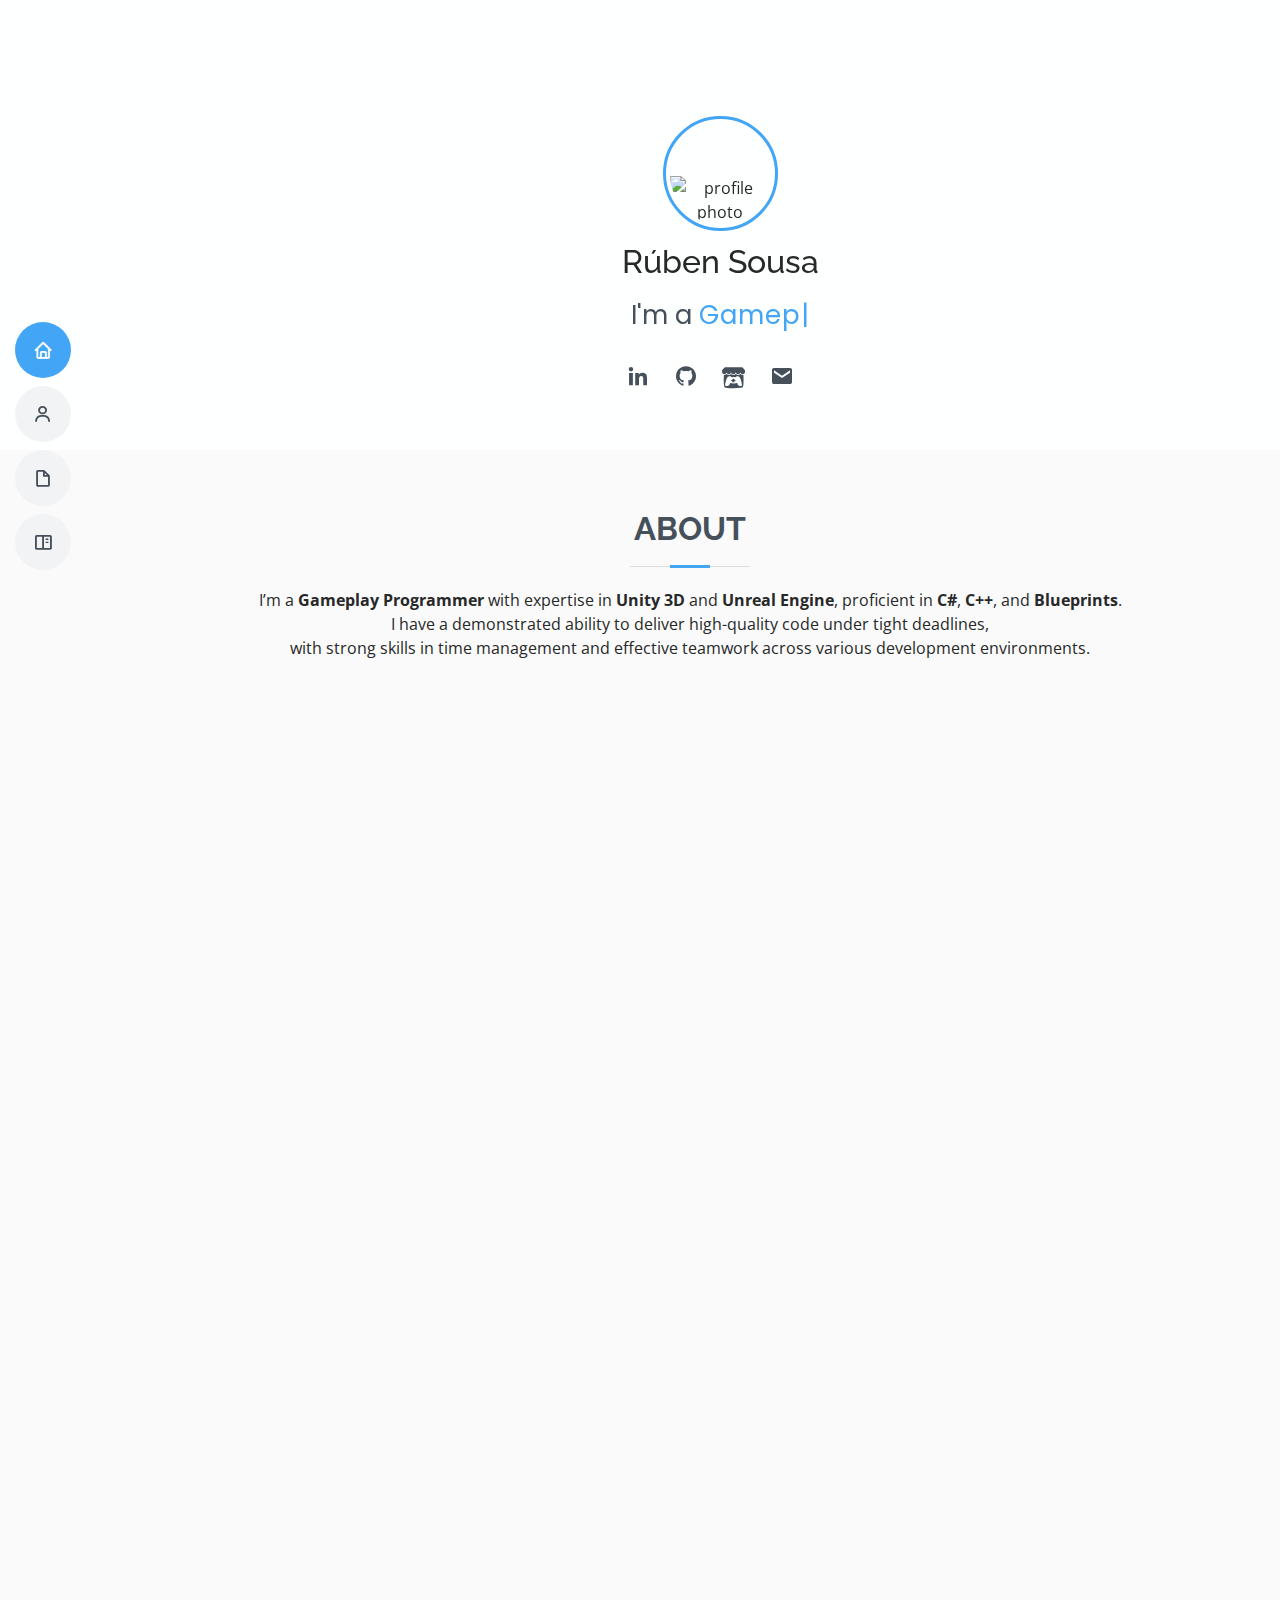
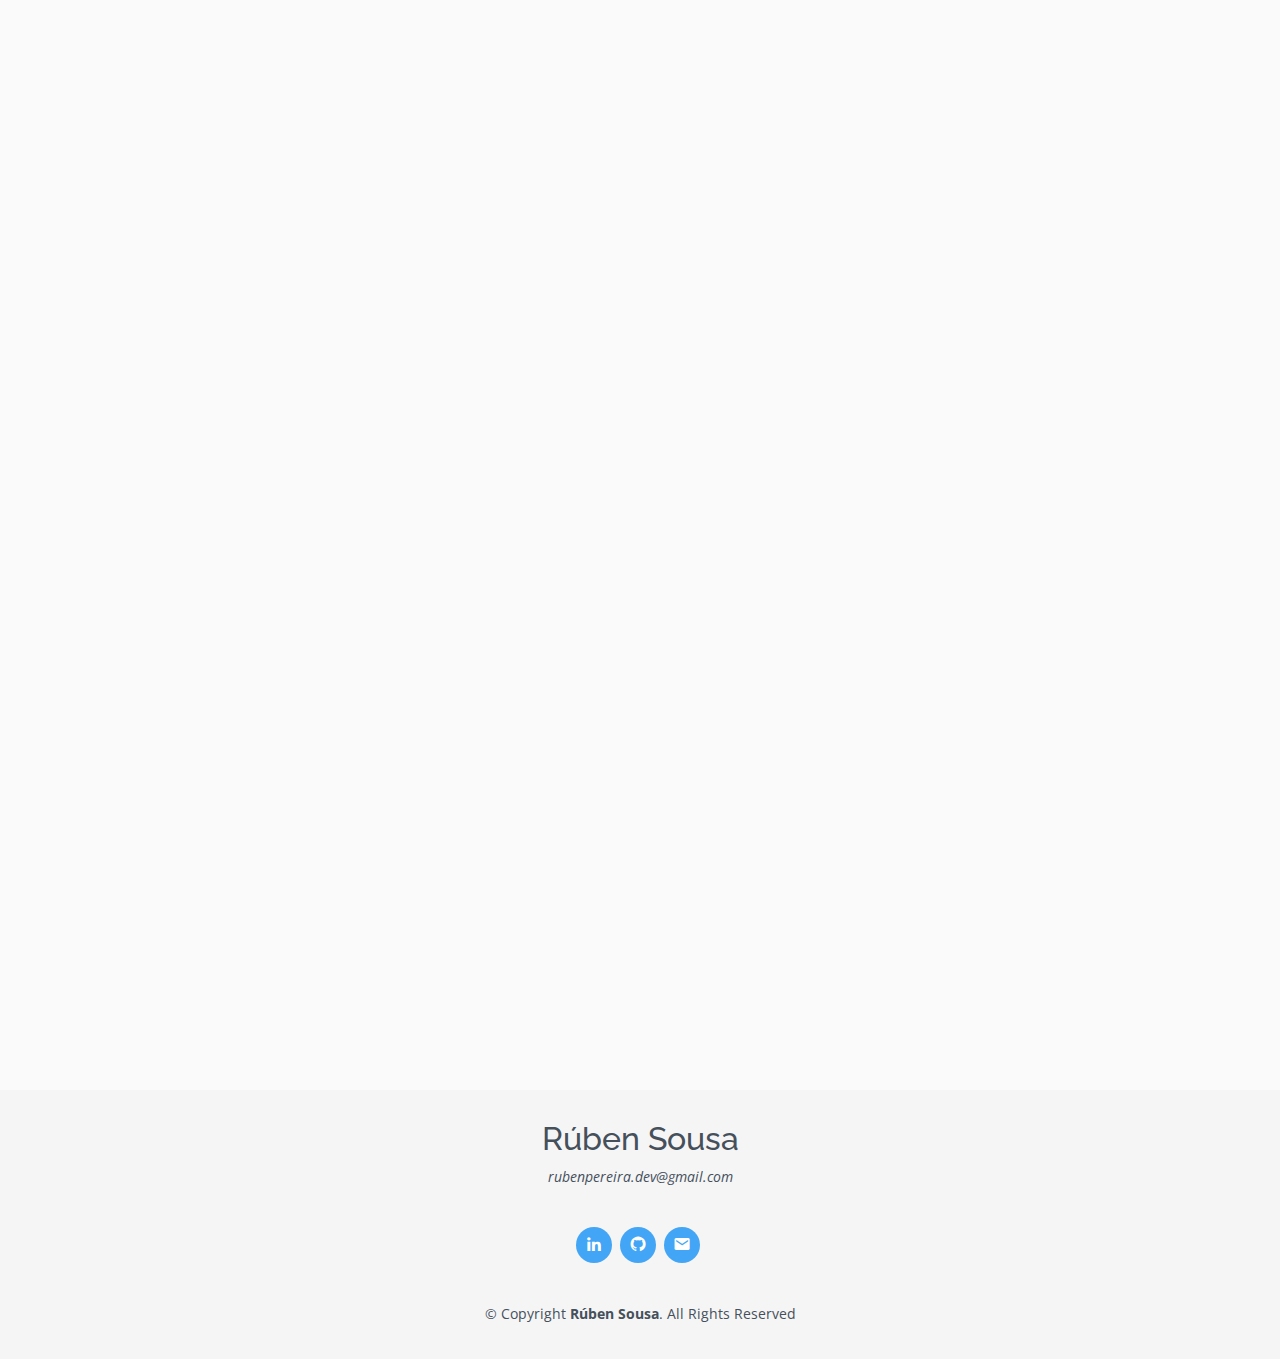
==== commit 2f5070ff: "bold text" ====
--- a/index.html
+++ b/index.html
@@ -103,7 +103,7 @@
           <h2>About</h2>
           <p>
             I’m a <b>Gameplay Programmer</b> with expertise in <b>Unity 3D</b> and <b>Unreal Engine</b>, proficient in <b>C#</b>, <b>C++</b>, and <b>Blueprints</b>.
-            <br> I have a demonstrated ability to deliver high-quality code under tight deadlines, 
+            <br> I have a demonstrated ability to deliver high-quality code under tight deadlines, <br>
             with strong skills in time management and effective teamwork across various development environments.
           </p>       
         </div>
@@ -206,14 +206,14 @@
                   </ul>
               </div>
               <h3 class="resume-title">Experience</h3>
-              <!-- ======= Redcatpig ======= -->
+              <!-- ======= Kool Games ======= -->
               <div class="resume-item">
                   <h4>Gameplay Developer, Kool Games.</h4>
                   <h5>September 2023 - August 2024</h5>
                   <ul>
-                    <li>Integrated and optimized key systems, including minigames, notifications, and SDKs for player analytics and ads, boosting user engagement and app monetization.</li>
-                    <li>Leveraged <b>Firebase</b> for real-time data management and backend support, ensuring robust app performance.</li>
-                    <li>Conducted thorough debugging and performance optimizations, significantly improving app stability and efficiency.</li>
+                    <li>Integrated and optimized key systems, including <b>minigames</b>, <b>notifications</b>, and <b>SDKs</b> for <b>player analytics</b> and <b>ads</b>, boosting user engagement and app monetization.</li>
+                    <li>Leveraged <b>Firebase</b> for <b>real-time data management</b> and <b>backend support</b>, ensuring robust app performance.</li>
+                    <li>Conducted thorough <b>debugging</b> and <b>performance optimizations</b>, significantly improving app <b>stability</b> and <b>efficiency</b>.</li>                    
                   </ul>
               </div>
               <!-- ======= Redcatpig ======= -->
@@ -280,7 +280,6 @@
               <h3 class="resume-title mt-3">Other Accomplishments</h3>
               <div class="resume-item">
                 <ul>
-                  
                   <li class="mb-1"><b>PlayStation&#174; Awards 2022 Winner- Best Art.</b></li>
                   <li class="mb-1"><b>PlayStation&#174; Awards 2022 Winner- Best Kids Game.</b></li>
                   <li class="mb-1"><b>2022 PlayStation&#174; Talents Award Finalist.</b></li>
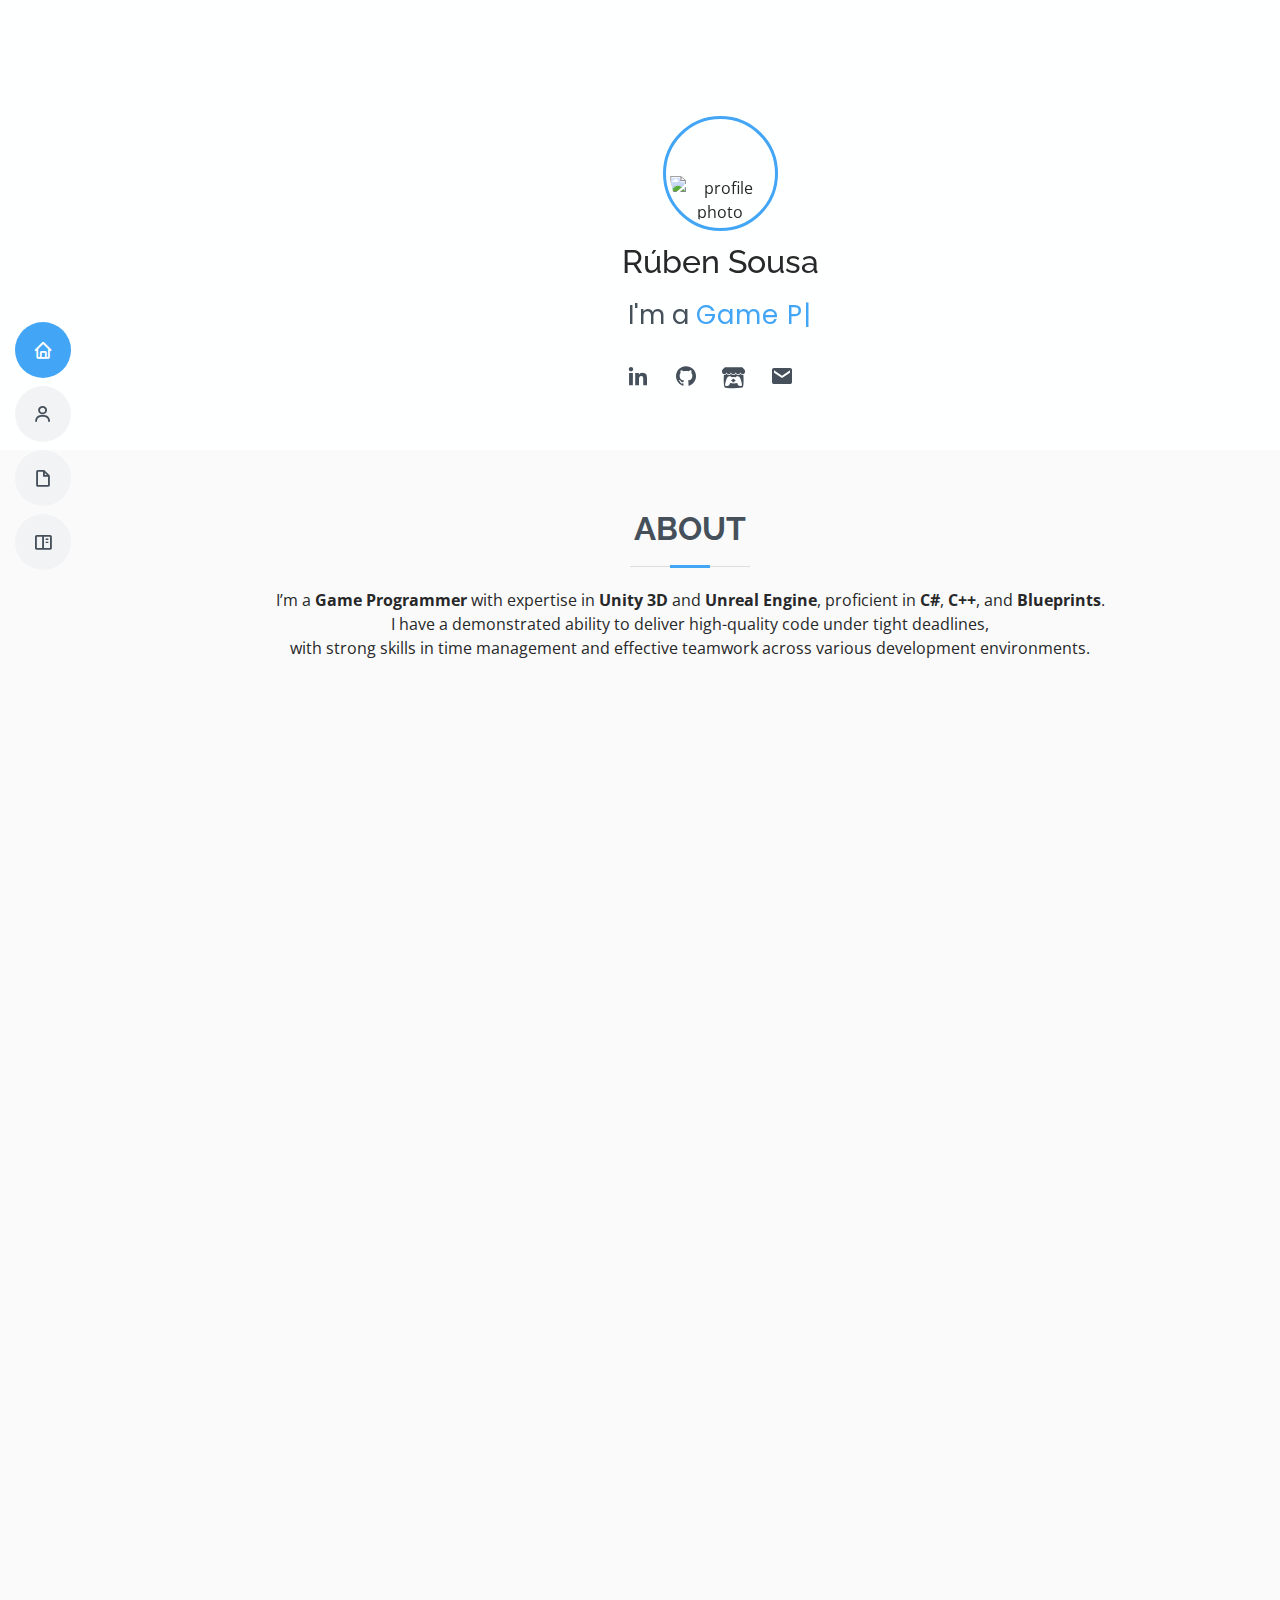
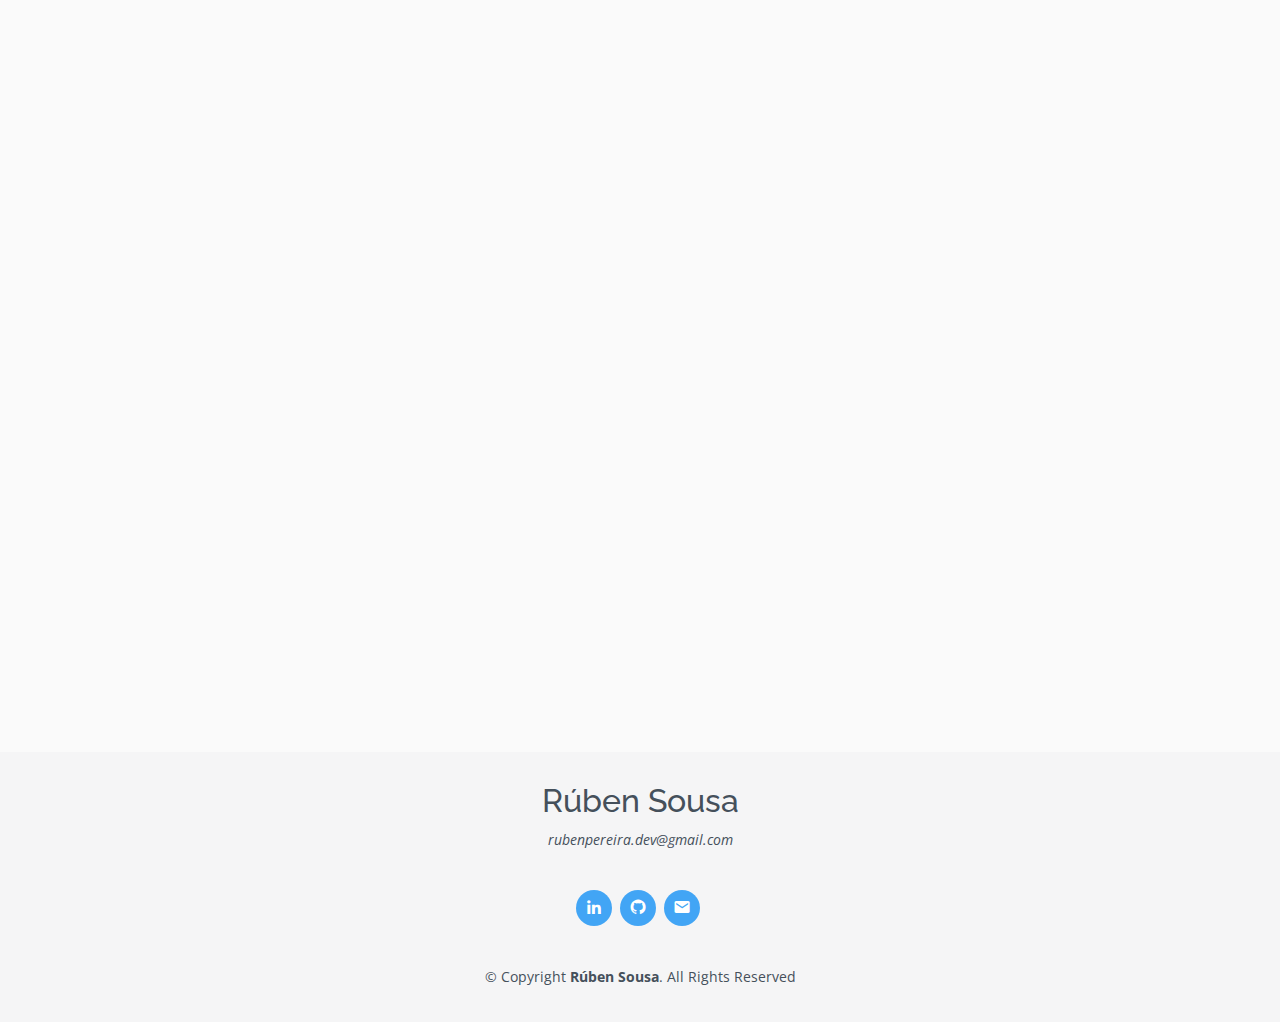
==== commit b56f4b70: "hide txt" ====
--- a/index.html
+++ b/index.html
@@ -81,7 +81,7 @@
       </div>
       <div class="text-center">
         <h2>Rúben Sousa</h1>
-        <p>I'm a <span class="typed" data-typed-items="Gameplay Developer, Web Developer"></span></p>
+        <p>I'm a <span class="typed" data-typed-items="Game Programmer, Web Developer"></span></p>
         <div class="social-links">
           <a href="https://linkedin.com/in/ruben-sousa-dev" target="_blank" class="linkedin"><i class="bx bxl-linkedin"></i></a>
           <a href="https://github.com/rubensousa-dev" target="_blank" class="github"><i class="bx bxl-github"></i></a>
@@ -102,7 +102,7 @@
         <div class="section-title">
           <h2>About</h2>
           <p>
-            I’m a <b>Gameplay Programmer</b> with expertise in <b>Unity 3D</b> and <b>Unreal Engine</b>, proficient in <b>C#</b>, <b>C++</b>, and <b>Blueprints</b>.
+            I’m a <b>Game Programmer</b> with expertise in <b>Unity 3D</b> and <b>Unreal Engine</b>, proficient in <b>C#</b>, <b>C++</b>, and <b>Blueprints</b>.
             <br> I have a demonstrated ability to deliver high-quality code under tight deadlines, <br>
             with strong skills in time management and effective teamwork across various development environments.
           </p>       
@@ -199,7 +199,7 @@
               <h3 class="resume-title">Skills & Abilities</h3>
               <div class="resume-item pb-0">
                   <ul>
-                    <li><em>Over 2 years of experience developing video games in <b>Unity</b> and <b>Unreal Engine</b> for PC and mobile platforms.</em></li>
+                    <li><em>Over 3 years of experience developing video games in <b>Unity</b> and <b>Unreal Engine</b> for PC and mobile platforms.</em></li>
                     <li><em>Advanced proficiency in <b>C#</b> and <b>object-oriented programming (OOP)</b>, with a focus on clean and maintainable code.</em></li>
                     <li><em>Skilled in <b>gameplay mechanics</b> and <b>UI programming</b>, delivering engaging and intuitive user experiences.</em></li>
                     <li><em>Effective at working both independently and within a collaborative team environment.</em></li>
@@ -208,7 +208,7 @@
               <h3 class="resume-title">Experience</h3>
               <!-- ======= Kool Games ======= -->
               <div class="resume-item">
-                  <h4>Gameplay Developer, Kool Games.</h4>
+                  <h4>Unity Developer, Kool Games.</h4>
                   <h5>September 2023 - August 2024</h5>
                   <ul>
                     <li>Integrated and optimized key systems, including <b>minigames</b>, <b>notifications</b>, and <b>SDKs</b> for <b>player analytics</b> and <b>ads</b>, boosting user engagement and app monetization.</li>
@@ -249,7 +249,7 @@
                       <li>Designed custom icons, enhancing visual elements of projects.</li>
                       <li>Created eye-catching flyers and mupis for effective marketing campaigns.</li>
                   </ul>
-              </div> <!-- ======= Auto M Caldas ======= -->
+              </div> <!-- ======= Auto M Caldas ======= 
               <div class="resume-item">
                   <h4>Content Management, AutoMCaldas.</h4>
                   <h5>January 2018 - August 2020</h5>
@@ -259,7 +259,7 @@
                       <li>Managed and maintained advertisements.</li>
                       <li>Provided graphic design services for various projects.</li>
                   </ul>
-              </div>
+              </div>-->
           </div>
           <!--------------School------------------>
           <div class="col-lg-6">
@@ -318,7 +318,7 @@
               <li data-filter=".filter-unreal">Unreal Engine</li>
               <li data-filter=".filter-unity">Unity</li>
               <li data-filter=".filter-quantum">Quantum</li>
-              <li data-filter=".filter-godot">Godot</li>
+              <!--   <li data-filter=".filter-godot">Godot</li>-->
             </ul>
           </div>
         </div>
@@ -353,20 +353,6 @@
             </div>
           </div>
 
-          <!-- c++ portal-->
-          <div class="col-lg-4 col-md-6 portfolio-item filter-unreal">
-            <div class="portfolio-wrap">
-              <img src="assets/img/portfolio/Portal/Thumbnail.png" class="img-fluid" alt="">
-              <div class="portfolio-info">
-                <h4>Portal 2 - Portals</h4>
-                <div class="portfolio-links">
-                  <a href="https://github.com/rubensousa-dev/Portal-Mechanic" target="_blank" title="Portal"><i class='bx bxl-github'></i></a>
-                  <a href="portfolio-details-Portal.html" class="portfolio-details-lightbox" data-glightbox="type: external" title="Portfolio Details Portal"><i class="bx bx-link"></i></a>
-                </div>
-              </div>
-            </div>
-          </div>
-          
           <!--Mars Blitz-->
           <div class="col-lg-4 col-md-6 portfolio-item filter-unity">
             <div class="portfolio-wrap">
@@ -382,8 +368,21 @@
               </div>
             </div>
           </div>
+          <!-- c++ portal-->
+          <div class="col-lg-4 col-md-6 portfolio-item filter-unreal">
+          <div class="portfolio-wrap">
+            <img src="assets/img/portfolio/Portal/Thumbnail.png" class="img-fluid" alt="">
+            <div class="portfolio-info">
+              <h4>Portal 2 - Portals</h4>
+              <div class="portfolio-links">
+                <a href="https://github.com/rubensousa-dev/Portal-Mechanic" target="_blank" title="Portal"><i class='bx bxl-github'></i></a>
+                <a href="portfolio-details-Portal.html" class="portfolio-details-lightbox" data-glightbox="type: external" title="Portfolio Details Portal"><i class="bx bx-link"></i></a>
+              </div>
+            </div>
+          </div>
+        </div>
           
-          <!--Rabbit-->
+          <!--Rabbit
           <div class="col-lg-4 col-md-6 portfolio-item filter-godot">
             <div class="portfolio-wrap">
               <img src="assets/img/portfolio/TheAdventureOfArthur/Shooting.gif" class="img-fluid" alt="">
@@ -395,7 +394,7 @@
                 </div>
               </div>
             </div>
-          </div>
+          </div>-->
 
         </div>
 
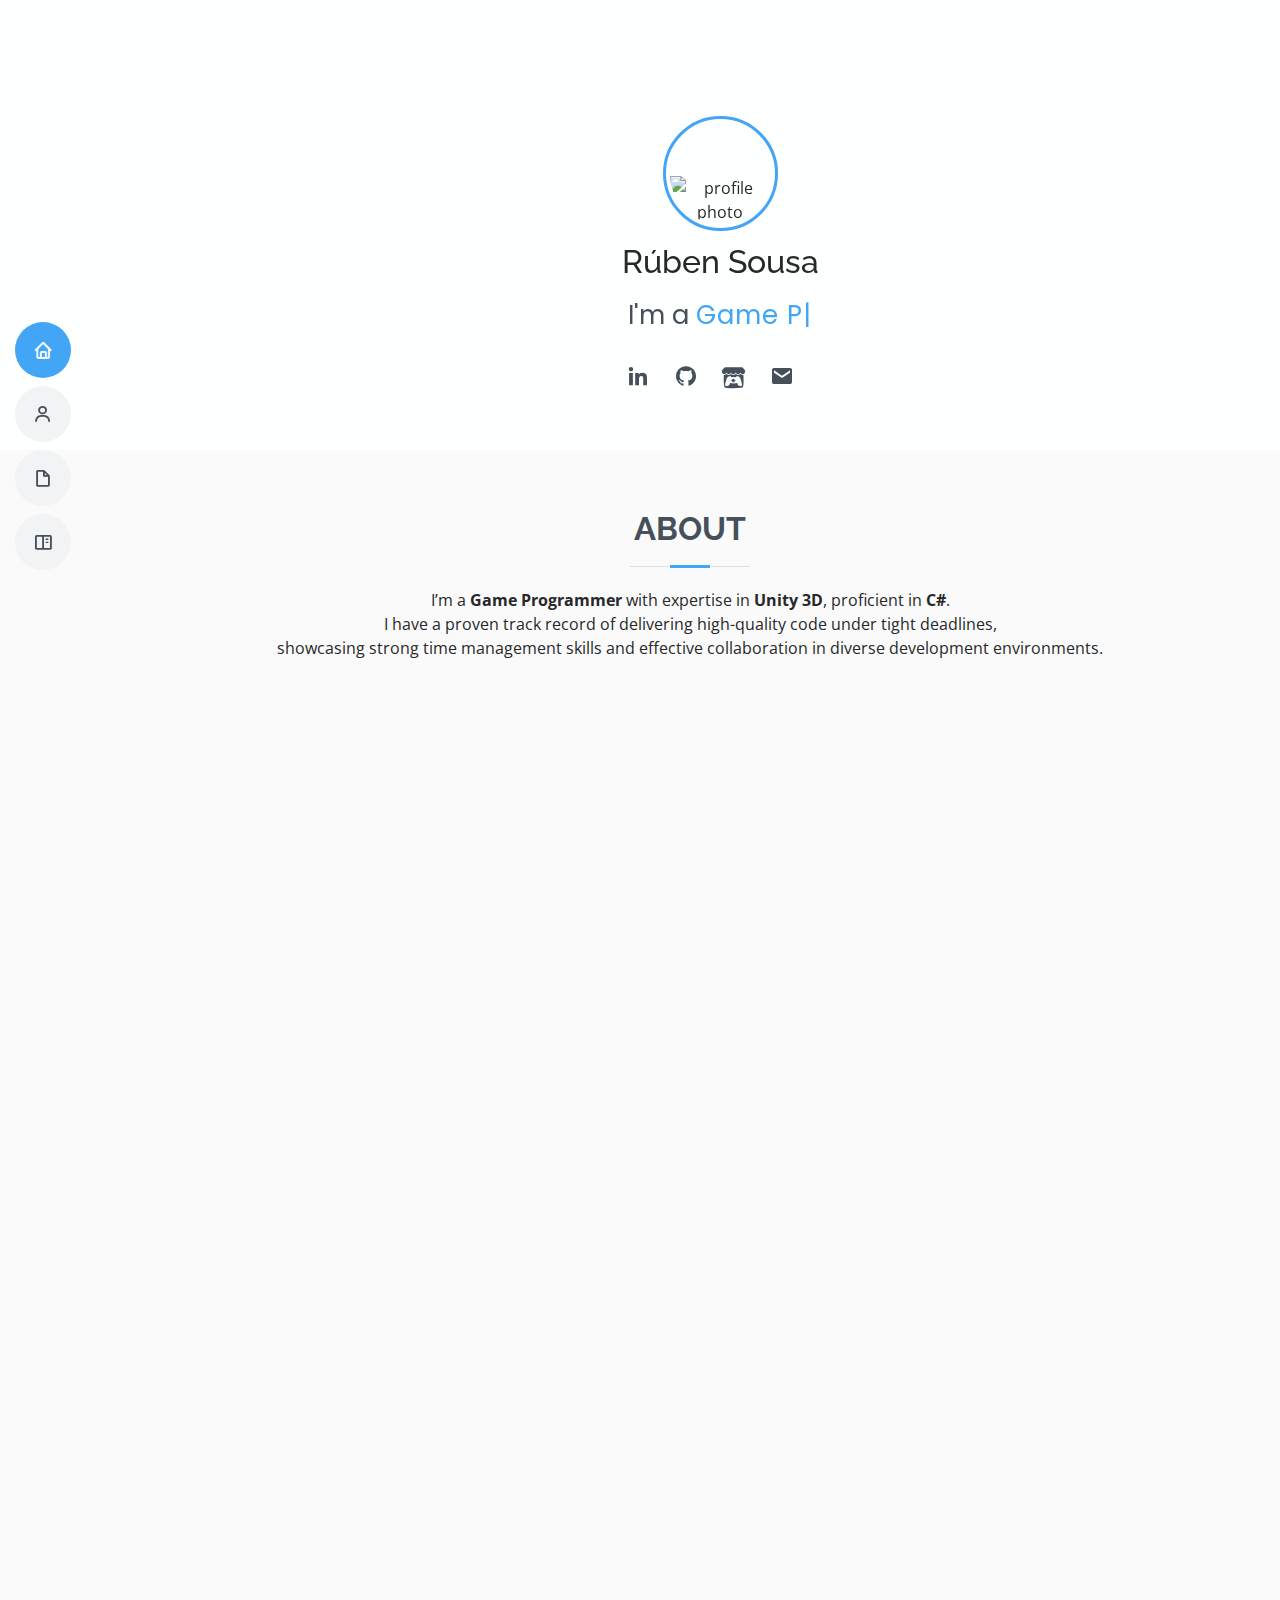
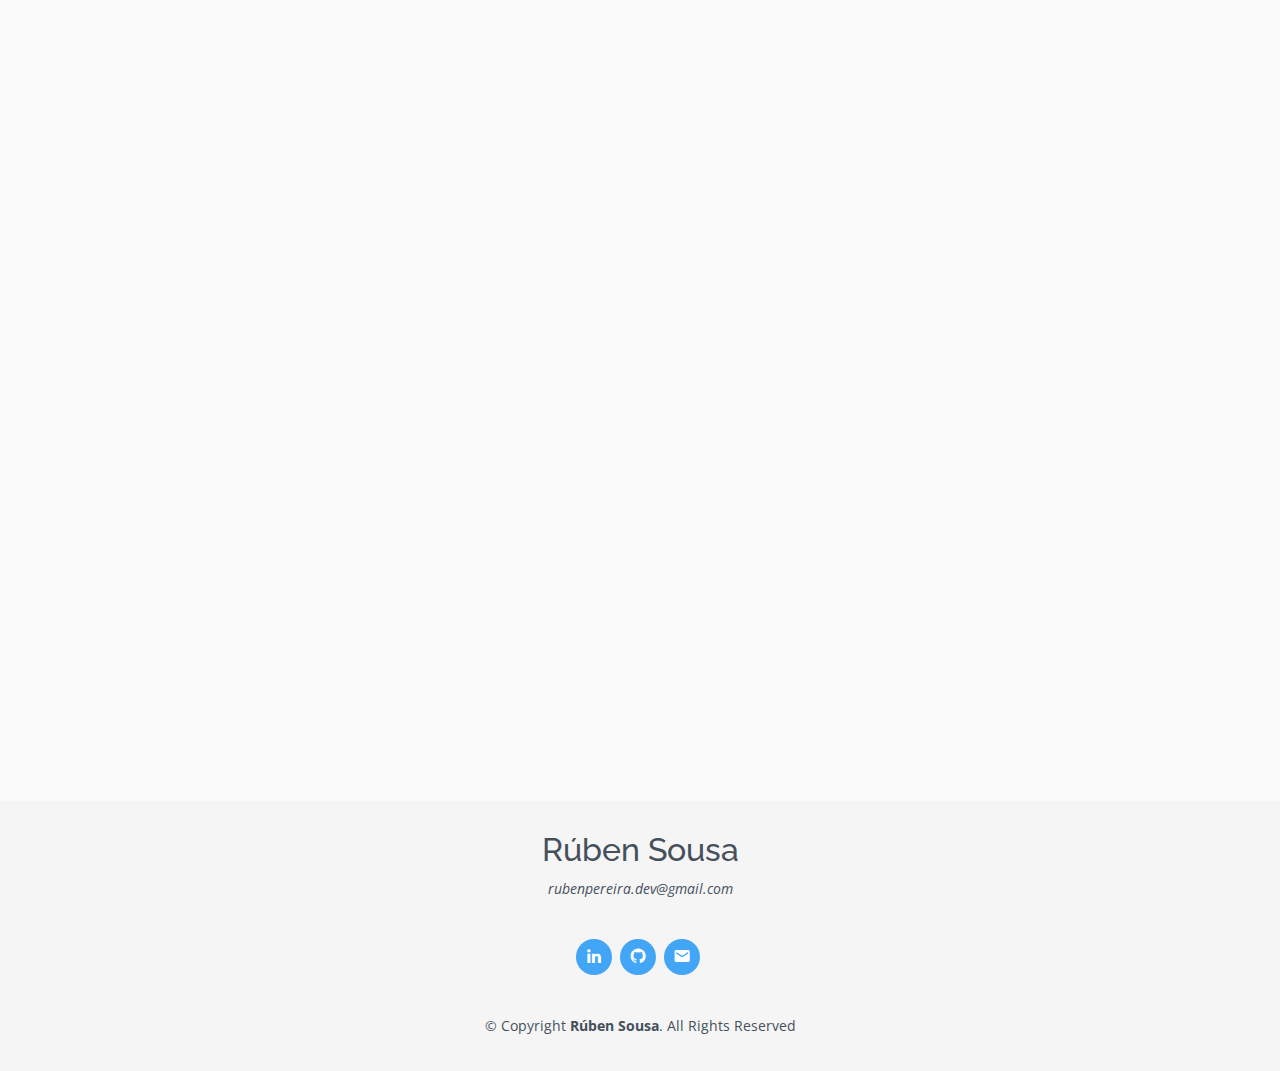
==== commit 1c867a8d: "update and fixes" ====
--- a/index.html
+++ b/index.html
@@ -23,13 +23,6 @@
   <link rel="mask-icon" href="assets/img/FavIcon/safari-pinned-tab.svg" color="#5bbad5">
   <meta name="msapplication-TileColor" content="#da532c">
   <meta name="theme-color" content="#ffffff">
-
-
-
-
-
-
-
 
   <!-- Google Fonts -->
   <link href="https://fonts.googleapis.com/css?family=Open+Sans:300,300i,400,400i,600,600i,700,700i|Raleway:300,300i,400,400i,500,500i,600,600i,700,700i|Poppins:300,300i,400,400i,500,500i,600,600i,700,700i" rel="stylesheet">
@@ -102,10 +95,10 @@
         <div class="section-title">
           <h2>About</h2>
           <p>
-            I’m a <b>Game Programmer</b> with expertise in <b>Unity 3D</b> and <b>Unreal Engine</b>, proficient in <b>C#</b>, <b>C++</b>, and <b>Blueprints</b>.
-            <br> I have a demonstrated ability to deliver high-quality code under tight deadlines, <br>
-            with strong skills in time management and effective teamwork across various development environments.
-          </p>       
+            I’m a <b>Game Programmer</b> with expertise in <b>Unity 3D</b>, proficient in <b>C#</b>. 
+            <br> I have a proven track record of delivering high-quality code under tight deadlines, 
+            <br> showcasing strong time management skills and effective collaboration in diverse development environments.
+          </p>
         </div>
       </div>
     </section><!-- End About Section -->
@@ -130,30 +123,36 @@
                 <span class="skill">C#</span>
               </div>
             </div>
+            <div class="progress">
+              <div class=" d-flex text-center">
+                <i class='bx bx-check-circle circleMark'> </i>
+                <span class="skill">Photon Quantum</span>
+              </div>
+            </div>
             <div class="progress ">
               <div class=" d-flex text-center">
                 <i class='bx bx-check-circle circleMark'> </i>
                 <p class="skill">Unreal Engine</span>
               </div>
             </div>
+            <div class="progress">  
+              <div class=" d-flex text-center">
+               <i class='bx bx-check-circle circleMark'> </i>
+               <span class="skill">Blueprints</span>
+             </div>
+           </div>  
             <div class="progress">
               <div class=" d-flex text-center">
                 <i class='bx bx-check-circle circleMark'> </i>
                 <span class="skill">C++</span>
               </div>
-            </div>  
-            <div class="progress">  
-               <div class=" d-flex text-center">
-                <i class='bx bx-check-circle circleMark'> </i>
-                <span class="skill">Blueprints</span>
-              </div>
-            </div>  
-            <div class="progress">
-              <div class=" d-flex text-center">
-                <i class='bx bx-check-circle circleMark'> </i>
-                <span class="skill">Photon Quantum</span>
-              </div>
-            </div>
+            </div>
+            <div class="progress">
+              <div class=" d-flex text-center">
+                <i class='bx bx-check-circle circleMark'> </i>
+                <span class="skill">Version Control (Git, PlasticSCM)</span>
+              </div>
+            </div>    
           </div>
           <div class="col-lg-6">
             <h3 class="resume-title mt-2 mb-3"> Web Development</h3>
@@ -179,7 +178,7 @@
             <div class="progress">
               <div class=" d-flex text-center">
                 <i class='bx bx-check-circle circleMark'></i>
-                <span class="skill">JavaScript</span>
+                <span class="skill">.Net</span>
               </div>
             </div>
           </div>
@@ -199,7 +198,7 @@
               <h3 class="resume-title">Skills & Abilities</h3>
               <div class="resume-item pb-0">
                   <ul>
-                    <li><em>Over 3 years of experience developing video games in <b>Unity</b> and <b>Unreal Engine</b> for PC and mobile platforms.</em></li>
+                    <li><em>Over 3 years of experience developing video games in <b>Unity</b> for PC and mobile platforms.</em></li>
                     <li><em>Advanced proficiency in <b>C#</b> and <b>object-oriented programming (OOP)</b>, with a focus on clean and maintainable code.</em></li>
                     <li><em>Skilled in <b>gameplay mechanics</b> and <b>UI programming</b>, delivering engaging and intuitive user experiences.</em></li>
                     <li><em>Effective at working both independently and within a collaborative team environment.</em></li>
@@ -211,14 +210,17 @@
                   <h4>Unity Developer, Kool Games.</h4>
                   <h5>September 2023 - August 2024</h5>
                   <ul>
-                    <li>Integrated and optimized key systems, including <b>minigames</b>, <b>notifications</b>, and <b>SDKs</b> for <b>player analytics</b> and <b>ads</b>, boosting user engagement and app monetization.</li>
-                    <li>Leveraged <b>Firebase</b> for <b>real-time data management</b> and <b>backend support</b>, ensuring robust app performance.</li>
-                    <li>Conducted thorough <b>debugging</b> and <b>performance optimizations</b>, significantly improving app <b>stability</b> and <b>efficiency</b>.</li>                    
+                    <li>Integrated and optimized key systems, including <b>engaging minigames</b>, <b>player notifications</b>, and <b>SDKs</b> 
+                      for <b>player analytics</b> and <b>ads</b>, boosting user engagement and app monetization.</li>
+                    <li>Leveraged <b>Firebase</b> for <b>real-time data management</b> and <b>backend support</b>, ensuring seamless and robust app performance 
+                      through dynamic control of game variables.</li>
+                    <li>Conducted thorough <b>debugging</b> and <b>performance optimizations</b>, significantly improving app <b>stability</b> and 
+                      <b>efficiency</b> across various devices.</li>                    
                   </ul>
               </div>
               <!-- ======= Redcatpig ======= -->
               <div class="resume-item">
-                <h4>Gameplay Developer Intern, Redcatpig.</h4>
+                <h4>Unity Developer Intern, Redcatpig.</h4>
                 <h5>February 2023 - June 2023</h5>
                 <ul>
                     <li>Developed and contributed to <b>KEO</b>, a <b>multiplayer vehicle combat game</b>, focusing on Gameplay, UI programming and various complex systems.</li>
@@ -232,7 +234,7 @@
                   <h4>Gameplay Programmer, Butter Games Studios.</h4>
                   <h5>February 2021 - March 2023</h5>
                   <ul>
-                      <li>Implementing <b>diverse game mechanics, animations, and UI elements</b>.</li>
+                      <li>Implementing <b>diverse game mechanics, animations, and UI elements</b> across <b>various game engines</b>.</li>
                       <li>Developing character control systems to ensure smooth and responsive player interactions.</li>
                       <li>Participating in design discussions and offering valuable insights to enhance the overall player experience.</li>
                       <li>Providing support and assistance to fellow team members, fostering a collaborative and productive work environment.</li>
@@ -286,7 +288,6 @@
                   <li class="mb-1">More than 15 articles written for the video games I have developed.</li>
                   <li class="mb-1">Featured on Itch.io’s and Indie DB’s front page.</li>
                   <li class="mb-1">Ambassador of the Voodoo Academy program.</li>
-                  <li class="mb-1">Best school project developed in Arduino consisting in a vending machine adapted for people with visual impairment.</li>
               </ul>
               </div>
           </div>
@@ -315,15 +316,30 @@
           <div class="col-lg-12 d-flex justify-content-center" data-aos="fade-up" data-aos-delay="100">
             <ul id="portfolio-flters">
               <li data-filter="*" class="filter-active">All</li>
+              <li data-filter=".filter-unity">Unity</li>
+              <li data-filter=".filter-mobile">Mobile</li>
+              <li data-filter=".filter-quantum">Quantum</li>
               <li data-filter=".filter-unreal">Unreal Engine</li>
-              <li data-filter=".filter-unity">Unity</li>
-              <li data-filter=".filter-quantum">Quantum</li>
-              <!--   <li data-filter=".filter-godot">Godot</li>-->
             </ul>
           </div>
         </div>
 
         <div class="row portfolio-container" data-aos="fade-up" data-aos-delay="200">
+          <!--KoolGames-->
+          <div class="col-lg-4 col-md-6 portfolio-item filter-unity filter-mobile">
+            <div class="portfolio-wrap" id = "portfolio-wraps" >
+              <img src="assets/img/portfolio/Bubble/bubble.png" class="img-fluid " alt="">
+              <div class="portfolio-info">
+                <h4>Bubble Paradise</h4>
+                <p>Kool Games</p>
+                <div class="portfolio-links">
+                  <a href="portfolio-details-Bubble.html" class="portfolio-details-lightbox" data-glightbox="type: external" title="Portfolio Details Bubble"><i class="bx bx-link"></i></a>
+                  <a href="https://play.google.com/store/apps/details?id=com.koolgames.bubblepopper&hl=en" target="_blank" title="BubbleGoogle"><i class="iconsDetails fa-brands fa-google-play"></i></a>
+                  <a href="https://apps.apple.com/us/app/bubble-paradise/id6476229390" target="_blank" title="BubbleAppStore"><i class=" iconsDetails fa-brands fa-app-store"></i></a>
+                </div>
+              </div>
+            </div>
+          </div>
           <!--Redcatpig-->
           <div class="col-lg-4 col-md-6 portfolio-item filter-unity filter-quantum">
             <div class="portfolio-wrap">
@@ -332,8 +348,8 @@
                 <h4>KEO</h4>
                 <p>Redcatpig</p>
                 <div class="portfolio-links">
+                  <a href="portfolio-details-KEO.html" class="portfolio-details-lightbox" data-glightbox="type: external" title="Portfolio Details KEO"><i class="bx bx-link"></i></a>
                   <a href="https://store.steampowered.com/app/1424910/KEO/" target="_blank" title="KEO"><i class='bx bxl-steam'></i></a>
-                  <a href="portfolio-details-KEO.html" class="portfolio-details-lightbox" data-glightbox="type: external" title="Portfolio Details KEO"><i class="bx bx-link"></i></a>
                 </div>
               </div>
             </div>
@@ -346,13 +362,13 @@
                 <h4>Grandma´s Recipes</h4>
                 <p>Butter Games Studios</p>
                 <div class="portfolio-links">
+                  <a href="portfolio-details-Receitas.html" class="portfolio-details-lightbox" data-glightbox="type: external" title="Portfolio Details"><i class="bx bx-link"></i></a>
                   <a href="https://butter-games-studio.itch.io/grandmas-recipe" target="_blank" title="GrandmasRecipes"><i class="fa-brands fa-itch-io"></i></i></a>
-                  <a href="portfolio-details-Receitas.html" class="portfolio-details-lightbox" data-glightbox="type: external" title="Portfolio Details"><i class="bx bx-link"></i></a>
                 </div>
               </div>
             </div>
           </div>
-
+        
           <!--Mars Blitz-->
           <div class="col-lg-4 col-md-6 portfolio-item filter-unity">
             <div class="portfolio-wrap">
@@ -361,9 +377,9 @@
                 <h4>Mars Blitz</h4>
                 <p>Butter Games Studios</p>
                 <div class="portfolio-links">
+                  <a href="portfolio-details-Mars.html" class="portfolio-details-lightbox" data-glightbox="type: external" title="Portfolio Details Mars"><i class="bx bx-link"></i></a>
                   <a href="https://butter-games-studio.itch.io/mars-blitz" target="_blank" title="MarsBlitz"><i class="fa-brands fa-itch-io"></i></a>
                   <a href="https://github.com/rubensousa-dev/MarsBlitz" target="_blank" title="MarsBlitz"><i class='bx bxl-github'></i></a>
-                  <a href="portfolio-details-Mars.html" class="portfolio-details-lightbox" data-glightbox="type: external" title="Portfolio Details Mars"><i class="bx bx-link"></i></a>
                 </div>
               </div>
             </div>
@@ -375,8 +391,8 @@
             <div class="portfolio-info">
               <h4>Portal 2 - Portals</h4>
               <div class="portfolio-links">
+                <a href="portfolio-details-Portal.html" class="portfolio-details-lightbox" data-glightbox="type: external" title="Portfolio Details Portal"><i class="bx bx-link"></i></a>
                 <a href="https://github.com/rubensousa-dev/Portal-Mechanic" target="_blank" title="Portal"><i class='bx bxl-github'></i></a>
-                <a href="portfolio-details-Portal.html" class="portfolio-details-lightbox" data-glightbox="type: external" title="Portfolio Details Portal"><i class="bx bx-link"></i></a>
               </div>
             </div>
           </div>
